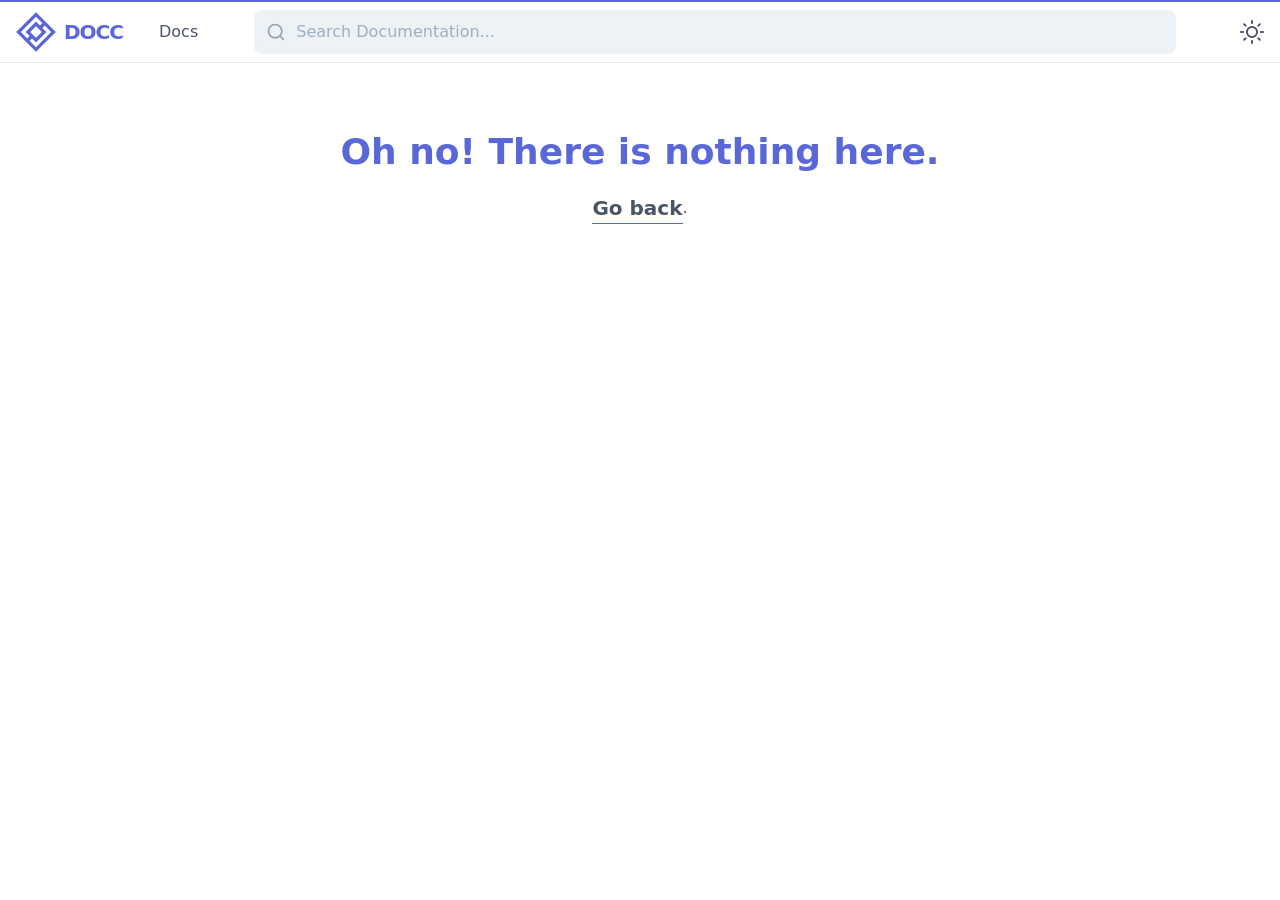
==== index.html @ 95917353 "deploy: a3d2f4b14dced08c15cf14ed94081cfc4bf91e81" ====
<!DOCTYPE html>
<html data-html-server-rendered="true" lang="en" data-vue-tag="%7B%22lang%22:%7B%22ssr%22:%22en%22%7D%7D">
  <head>
    <title>Great Documentation starts here - Docc</title><meta name="gridsome:hash" content="e704904516a120c97c077b7b5d976c03573ca894"><meta data-vue-tag="ssr" charset="utf-8"><meta data-vue-tag="ssr" name="generator" content="Gridsome v0.7.23"><meta data-vue-tag="ssr" data-key="viewport" name="viewport" content="width=device-width, initial-scale=1, viewport-fit=cover"><meta data-vue-tag="ssr" data-key="format-detection" name="format-detection" content="telephone=no"><meta data-vue-tag="ssr" data-key="og:url" name="og:url" content="undefined/docs/writing-content/"><meta data-vue-tag="ssr" name="description" content="DOCC is a starter theme with instant search and dark mode for writing great technical documentation. Based on Gridsome!"><meta data-vue-tag="ssr" data-key="og:title" name="og:title" content="Great Documentation starts here"><meta data-vue-tag="ssr" data-key="twitter:title" name="twitter:title" content="Great Documentation starts here"><meta data-vue-tag="ssr" data-key="og:description" name="og:description" content="DOCC is a starter theme with instant search and dark mode for writing great technical documentation. Based on Gridsome!"><meta data-vue-tag="ssr" data-key="twitter:description" name="twitter:description" content="DOCC is a starter theme with instant search and dark mode for writing great technical documentation. Based on Gridsome!"><meta data-vue-tag="ssr" data-key="og:type" name="og:type" content="website"><meta data-vue-tag="ssr" data-key="twitter:card" name="twitter:card" content="summary_large_image"><meta data-vue-tag="ssr" data-key="og:image" name="og:image" content="undefined/logo.jpg"><meta data-vue-tag="ssr" data-key="twitter:image" name="twitter:image" content="undefined/logo.jpg"><link data-vue-tag="ssr" rel="icon" href="data:,"><link data-vue-tag="ssr" rel="icon" type="image/png" sizes="16x16" href="/assets/static/favicon.ce0531f.f0886199c685a75a52fccefb5e72c094.png"><link data-vue-tag="ssr" rel="icon" type="image/png" sizes="32x32" href="/assets/static/favicon.ac8d93a.f0886199c685a75a52fccefb5e72c094.png"><link data-vue-tag="ssr" rel="icon" type="image/png" sizes="96x96" href="/assets/static/favicon.b9532cc.f0886199c685a75a52fccefb5e72c094.png"><link data-vue-tag="ssr" rel="apple-touch-icon" type="image/png" sizes="76x76" href="/assets/static/favicon.f22e9f3.f0886199c685a75a52fccefb5e72c094.png"><link data-vue-tag="ssr" rel="apple-touch-icon" type="image/png" sizes="152x152" href="/assets/static/favicon.62d22cb.f0886199c685a75a52fccefb5e72c094.png"><link data-vue-tag="ssr" rel="apple-touch-icon" type="image/png" sizes="120x120" href="/assets/static/favicon.1539b60.f0886199c685a75a52fccefb5e72c094.png"><link data-vue-tag="ssr" rel="apple-touch-icon" type="image/png" sizes="167x167" href="/assets/static/favicon.dc0cdc5.f0886199c685a75a52fccefb5e72c094.png"><link data-vue-tag="ssr" rel="apple-touch-icon" type="image/png" sizes="180x180" href="/assets/static/favicon.7b22250.f0886199c685a75a52fccefb5e72c094.png"><link rel="preload" href="/assets/css/0.styles.a50c434e.css" as="style"><link rel="preload" href="/assets/js/app.2b3113e0.js" as="script"><link rel="preload" href="/assets/js/page--src--pages--index-vue.9b01a1f0.js" as="script"><link rel="prefetch" href="/assets/js/page--src--pages--404-vue.3401a27e.js"><link rel="prefetch" href="/assets/js/page--src--templates--markdown-page-vue.b8659cc0.js"><link rel="prefetch" href="/assets/js/search.94bc1de8.js"><link rel="stylesheet" href="/assets/css/0.styles.a50c434e.css"><noscript data-vue-tag="ssr"><style>.g-image--loading{display:none;}</style></noscript>
  </head>
  <body >
    <div data-server-rendered="true" id="app" class="font-sans antialiased text-ui-typo bg-ui-background"><div class="flex flex-col justify-start min-h-screen"><header class="sticky top-0 z-10 w-full border-b bg-ui-background border-ui-border"><div class="py-2 border-t-2 border-ui-primary"><div class="container"><div class="flex items-center justify-between -mx-2 sm:-mx-4"><div class="flex flex-col items-center px-2 mr-auto sm:px-4 sm:flex-row"><a href="/" aria-current="page" title="Home" class="flex items-center text-ui-primary active--exact active"><svg width="40" height="40" x="0.0" y="0.0" viewBox="0 0 48 48" class="text-ui-primary"><path fill="currentColor" fill-rule="nonzero" d="M24 .21L.21 24 24 47.79 47.79 24 24 .21zM5.82 24L24 5.82l7.69 7.69-2.8 2.8L24 11.43 11.43 24l4.88 4.89-2.8 2.8L5.82 24zm25.15 0L24 30.97 17.03 24 24 17.03 30.97 24zM16.31 34.49l2.8-2.8L24 36.57 36.57 24l-4.89-4.89 2.8-2.8 7.7 7.69L24 42.18l-7.69-7.69z"></path></svg><span class="hidden ml-2 text-xl font-black tracking-tighter uppercase sm:block">
            Docc
          </span></a><div class="hidden ml-2 mr-5 sm:block sm:ml-8"><a href="/docs/" class="block p-1 font-medium nav-link text-ui-typo hover:text-ui-primary">
            Docs
          </a></div></div><div class="w-full px-2 sm:px-4 max-w-screen-xs"><!----></div><div class="flex items-center justify-end px-2 sm:px-4"><!----><!----><!----><button aria-label="Toggle Darkmode" title="Toggle Darkmode" class="ml-2 sm:ml-8"><svg xmlns="http://www.w3.org/2000/svg" width="1.5em" height="1.5em" viewBox="0 0 24 24" fill="none" stroke="currentColor" stroke-width="2" stroke-linecap="round" stroke-linejoin="round" class="feather feather-sun"><circle cx="12" cy="12" r="5"></circle><line x1="12" y1="1" x2="12" y2="3"></line><line x1="12" y1="21" x2="12" y2="23"></line><line x1="4.22" y1="4.22" x2="5.64" y2="5.64"></line><line x1="18.36" y1="18.36" x2="19.78" y2="19.78"></line><line x1="1" y1="12" x2="3" y2="12"></line><line x1="21" y1="12" x2="23" y2="12"></line><line x1="4.22" y1="19.78" x2="5.64" y2="18.36"></line><line x1="18.36" y1="5.64" x2="19.78" y2="4.22"></line></svg></button></div></div></div></div></header><main class="container relative flex flex-wrap justify-start flex-1 w-full bg-ui-background"><!----><div class="w-full pb-24"><div class="pt-8 md:pt-16"><div class="flex flex-col items-center"><div class="flex flex-col items-center mb-2 text-ui-primary"><svg width="80" height="80" x="0.0" y="0.0" viewBox="0 0 48 48"><path fill="currentColor" fill-rule="nonzero" d="M24 .21L.21 24 24 47.79 47.79 24 24 .21zM5.82 24L24 5.82l7.69 7.69-2.8 2.8L24 11.43 11.43 24l4.88 4.89-2.8 2.8L5.82 24zm25.15 0L24 30.97 17.03 24 24 17.03 30.97 24zM16.31 34.49l2.8-2.8L24 36.57 36.57 24l-4.89-4.89 2.8-2.8 7.7 7.69L24 42.18l-7.69-7.69z"></path></svg><h2 class="text-3xl text-6xl font-black tracking-tighter border-none">
        ABC Sales Korea 홈페이지 제작중 / Under a construction
        </h2></div><h1 class="text-4xl text-center lg:text-5xl">
        Find your best components with ABC-Taiwan Electronics.
      </h1><p class="text-xl font-medium text-center">
        Perfect Lighthouse score out of the box. Easy to set-up. Dark mode included.
        <br><strong class="text-ui-primary">Got a minute?</strong></p><div class="py-4"><code class="block px-4 py-1 select-all bg-ui-border text-ui-typo">gridsome create your-project https://github.com/mrcrmn/docc</code></div><div class="flex justify-center mt-8"><a href="/docs/" class="flex items-center px-6 py-4 ml-auto text-2xl font-bold leading-none text-white border rounded-lg shadow-lg bg-ui-primary border-ui-primary transition-all duration-200 ease-out transform hover:shadow-xl hover:-translate-y-1">
          Get started
          <svg xmlns="http://www.w3.org/2000/svg" width="1em" height="1em" viewBox="0 0 24 24" fill="none" stroke="currentColor" stroke-width="2" stroke-linecap="round" stroke-linejoin="round" class="ml-4 feather feather-arrow-right-circle"><circle cx="12" cy="12" r="10"></circle><polyline points="12 16 16 12 12 8"></polyline><line x1="8" y1="12" x2="16" y2="12"></line></svg></a></div><p class="mt-8 text-center">
        Open Source. MIT License. <span class="border-b border-dashed border-ui-primary text-ui-primary">Make it your own</span>.
      </p></div><div class="pt-8 mx-auto mt-8 border-t md:mt-16 md:pt-16 border-top border-ui-border max-w-screen-sm"></div><div class="flex flex-wrap justify-center -mx-4"><div class="flex flex-col items-center w-full px-4 mb-8 text-center md:w-1/3"><svg xmlns="http://www.w3.org/2000/svg" width="3em" height="3em" viewBox="0 0 24 24" fill="none" stroke="currentColor" stroke-width="2" stroke-linecap="round" stroke-linejoin="round" class="mb-6 text-ui-primary feather feather-zap"><polygon points="13 2 3 14 12 14 11 22 21 10 12 10 13 2"></polygon></svg><h3 class="font-bold tracking-wide uppercase text-ui-primary">
          Incredibly Fast
        </h3><p class="text-lg text-left">
          Powered by Gridsome. Built on Vue. Outputs static files. It wont't get any faster than this. <span class="border-b border-dashed border-ui-primary text-ui-primary">No seriously</span>.
        </p></div><div class="flex flex-col items-center w-full px-4 mb-8 text-center md:w-1/3"><svg xmlns="http://www.w3.org/2000/svg" width="3em" height="3em" viewBox="0 0 24 24" fill="none" stroke="currentColor" stroke-width="2" stroke-linecap="round" stroke-linejoin="round" class="mb-6 text-ui-primary feather feather-search"><circle cx="11" cy="11" r="8"></circle><line x1="21" y1="21" x2="16.65" y2="16.65"></line></svg><h3 class="font-bold tracking-wide uppercase text-ui-primary">
          Instant Search
        </h3><p class="text-lg text-left">
          All headlines are indexed. Instant search powered by Fuse.js. Find what you are looking for in the <span class="border-b border-dashed border-ui-primary text-ui-primary">blink of an eye</span>.
        </p></div><div class="flex flex-col items-center w-full px-4 mb-8 text-center md:w-1/3"><svg xmlns="http://www.w3.org/2000/svg" width="3em" height="3em" viewBox="0 0 24 24" fill="none" stroke="currentColor" stroke-width="2" stroke-linecap="round" stroke-linejoin="round" class="mb-6 text-ui-primary feather feather-moon"><path d="M21 12.79A9 9 0 1 1 11.21 3 7 7 0 0 0 21 12.79z"></path></svg><h3 class="font-bold tracking-wide uppercase text-ui-primary">
          Lights out
        </h3><p class="text-lg text-left">
          Working late at night again? Enable dark mode with the click of a button.
        </p></div></div></div></div></main></div><!----></div>
    <script>window.__INITIAL_STATE__={"data":null,"context":{}};(function(){var s;(s=document.currentScript||document.scripts[document.scripts.length-1]).parentNode.removeChild(s);}());</script><script src="/assets/js/app.2b3113e0.js" defer></script><script src="/assets/js/page--src--pages--index-vue.9b01a1f0.js" defer></script>
  </body>
</html>
---- assets/css/0.styles.a50c434e.css ----
/*! normalize.css v8.0.1 | MIT License | github.com/necolas/normalize.css */html{line-height:1.15;-webkit-text-size-adjust:100%}body{margin:0}main{display:block}h1{font-size:2em;margin:.67em 0}a{background-color:transparent}strong{font-weight:bolder}code{font-family:monospace,monospace;font-size:1em}img{border-style:none}button,input{font-family:inherit;font-size:100%;line-height:1.15;margin:0;overflow:visible}button{text-transform:none}[type=button],[type=reset],button{-webkit-appearance:button}[type=button]::-moz-focus-inner,[type=reset]::-moz-focus-inner,button::-moz-focus-inner{border-style:none;padding:0}[type=button]:-moz-focusring,[type=reset]:-moz-focusring,button:-moz-focusring{outline:1px dotted ButtonText}[type=search]{-webkit-appearance:textfield;outline-offset:-2px}[type=search]::-webkit-search-decoration{-webkit-appearance:none}[hidden],template{display:none}blockquote,h1,h2,h3,h4,h6,p{margin:0}button{background-color:transparent;background-image:none}button:focus{outline:1px dotted;outline:5px auto -webkit-focus-ring-color}ol,ul{list-style:none;margin:0;padding:0}html{font-family:system-ui,-apple-system,Segoe UI,Roboto,Ubuntu,Cantarell,Noto Sans,sans-serif,BlinkMacSystemFont,Helvetica Neue,Arial,Apple Color Emoji,Segoe UI Emoji,Segoe UI Symbol,Noto Color Emoji;line-height:1.5}*,:after,:before{box-sizing:border-box;border:0 solid #e2e8f0}img{border-style:solid}input::placeholder{color:#a0aec0}button{cursor:pointer}table{border-collapse:collapse}h1,h2,h3,h4,h6{font-size:inherit;font-weight:inherit}a{color:inherit;text-decoration:inherit}button,input{padding:0;line-height:inherit;color:inherit}img,svg{display:block;vertical-align:middle}img{max-width:100%;height:auto}.container{width:100%;margin-right:auto;margin-left:auto;padding-right:1rem;padding-left:1rem}@media (min-width:640px){.container{max-width:640px}}@media (min-width:768px){.container{max-width:768px}}@media (min-width:1024px){.container{max-width:1024px}}@media (min-width:1280px){.container{max-width:1280px}}@media (min-width:1400px){.container{max-width:1400px}}.sr-only{position:absolute;width:1px;height:1px;padding:0;margin:-1px;overflow:hidden;clip:rect(0,0,0,0);white-space:nowrap;border-width:0}.bg-transparent{background-color:transparent}.bg-ui-background{background-color:var(--color-ui-background)}.bg-ui-sidebar{background-color:var(--color-ui-sidebar)}.bg-ui-primary{background-color:var(--color-ui-primary)}.bg-ui-border{background-color:var(--color-ui-border)}.hover\:bg-ui-primary:hover{background-color:var(--color-ui-primary)}.focus\:bg-ui-background:focus{background-color:var(--color-ui-background)}.border-ui-sidebar{border-color:var(--color-ui-sidebar)}.border-ui-primary{border-color:var(--color-ui-primary)}.border-ui-border{border-color:var(--color-ui-border)}.rounded-lg{border-radius:.5rem}.rounded-full{border-radius:9999px}.rounded-t-none{border-top-left-radius:0;border-top-right-radius:0}.rounded-b-none{border-bottom-right-radius:0;border-bottom-left-radius:0}.border-dashed{border-style:dashed}.border-none{border-style:none}.border-2{border-width:2px}.border{border-width:1px}.border-t-0{border-top-width:0}.border-t-2{border-top-width:2px}.border-l-4{border-left-width:4px}.border-t{border-top-width:1px}.border-r{border-right-width:1px}.border-b{border-bottom-width:1px}.block{display:block}.flex{display:flex}.table{display:table}.hidden{display:none}.flex-col{flex-direction:column}.flex-wrap{flex-wrap:wrap}.items-start{align-items:flex-start}.items-center{align-items:center}.justify-start{justify-content:flex-start}.justify-end{justify-content:flex-end}.justify-center{justify-content:center}.justify-between{justify-content:space-between}.flex-1{flex:1 1 0%}.order-1{order:1}.order-2{order:2}.font-sans{font-family:system-ui,-apple-system,Segoe UI,Roboto,Ubuntu,Cantarell,Noto Sans,sans-serif,BlinkMacSystemFont,Helvetica Neue,Arial,Apple Color Emoji,Segoe UI Emoji,Segoe UI Symbol,Noto Color Emoji}.font-mono{font-family:Menlo,Monaco,Consolas,Liberation Mono,Courier New,monospace}.font-normal{font-weight:400}.font-medium{font-weight:500}.font-semibold{font-weight:600}.font-bold{font-weight:700}.font-black{font-weight:900}.h-2{height:.5rem}.text-sm{font-size:.875rem}.text-base{font-size:1rem}.text-lg{font-size:1.125rem}.text-xl{font-size:1.25rem}.text-2xl{font-size:1.5rem}.text-3xl{font-size:1.875rem}.text-4xl{font-size:2.25rem}.text-6xl{font-size:4rem}.leading-none{line-height:1}.leading-snug{line-height:1.375}.m-0{margin:0}.mx-1{margin-left:.25rem;margin-right:.25rem}.mx-auto{margin-left:auto;margin-right:auto}.-mx-2{margin-left:-.5rem;margin-right:-.5rem}.-mx-4{margin-left:-1rem;margin-right:-1rem}.mt-0{margin-top:0}.mb-0{margin-bottom:0}.mb-1{margin-bottom:.25rem}.mt-2{margin-top:.5rem}.mr-2{margin-right:.5rem}.mb-2{margin-bottom:.5rem}.ml-2{margin-left:.5rem}.ml-3{margin-left:.75rem}.mb-4{margin-bottom:1rem}.ml-4{margin-left:1rem}.mr-5{margin-right:1.25rem}.mb-6{margin-bottom:1.5rem}.mt-8{margin-top:2rem}.mb-8{margin-bottom:2rem}.mb-10{margin-bottom:2.5rem}.mr-auto{margin-right:auto}.ml-auto{margin-left:auto}.-ml-3{margin-left:-.75rem}.-mt-12{margin-top:-3rem}.max-w-full{max-width:100%}.max-w-screen-sm{max-width:640px}.min-h-screen{min-height:100vh}.opacity-0{opacity:0}.opacity-50{opacity:.5}.opacity-75{opacity:.75}.opacity-100{opacity:1}.overflow-hidden{overflow:hidden}.overflow-x-auto{overflow-x:auto}.overflow-y-auto{overflow-y:auto}.p-1{padding:.25rem}.p-2{padding:.5rem}.p-3{padding:.75rem}.p-8{padding:2rem}.px-0{padding-left:0;padding-right:0}.py-1{padding-top:.25rem;padding-bottom:.25rem}.px-1{padding-left:.25rem;padding-right:.25rem}.py-2{padding-top:.5rem;padding-bottom:.5rem}.px-2{padding-left:.5rem;padding-right:.5rem}.py-3{padding-top:.75rem;padding-bottom:.75rem}.px-3{padding-left:.75rem;padding-right:.75rem}.py-4{padding-top:1rem;padding-bottom:1rem}.px-4{padding-left:1rem;padding-right:1rem}.px-6{padding-left:1.5rem;padding-right:1.5rem}.pt-0{padding-top:0}.pl-0{padding-left:0}.pb-1{padding-bottom:.25rem}.pt-2{padding-top:.5rem}.pl-2{padding-left:.5rem}.pl-3{padding-left:.75rem}.pr-4{padding-right:1rem}.pb-4{padding-bottom:1rem}.pl-4{padding-left:1rem}.pl-5{padding-left:1.25rem}.pt-8{padding-top:2rem}.pl-10{padding-left:2.5rem}.pb-16{padding-bottom:4rem}.pb-24{padding-bottom:6rem}.static{position:static}.fixed{position:fixed}.absolute{position:absolute}.relative{position:relative}.sticky{position:sticky}.inset-y-0{top:0;bottom:0}.inset-x-0{right:0;left:0}.inset-x-auto{right:auto;left:auto}.top-0{top:0}.right-0{right:0}.bottom-0{bottom:0}.left-0{left:0}.bottom-auto{bottom:auto}.shadow-lg{box-shadow:0 10px 15px -3px rgba(0,0,0,.1),0 4px 6px -2px rgba(0,0,0,.05)}.hover\:shadow-xl:hover{box-shadow:0 20px 25px -5px rgba(0,0,0,.1),0 10px 10px -5px rgba(0,0,0,.04)}.text-left{text-align:left}.text-center{text-align:center}.text-white{--text-opacity:1;color:#fff;color:rgba(255,255,255,var(--text-opacity))}.text-ui-typo{color:var(--color-ui-typo)}.text-ui-primary{color:var(--color-ui-primary)}.hover\:text-white:hover{--text-opacity:1;color:#fff;color:rgba(255,255,255,var(--text-opacity))}.hover\:text-ui-primary:hover{color:var(--color-ui-primary)}.uppercase{text-transform:uppercase}.antialiased{-webkit-font-smoothing:antialiased;-moz-osx-font-smoothing:grayscale}.tracking-tighter{letter-spacing:-.05em}.tracking-tight{letter-spacing:-.025em}.tracking-wide{letter-spacing:.025em}.select-all{-webkit-user-select:all;user-select:all}.w-2{width:.5rem}.w-1\/4{width:25%}.w-full{width:100%}.z-10{z-index:10}.z-50{z-index:50}.transform{--transform-translate-x:0;--transform-translate-y:0;--transform-rotate:0;--transform-skew-x:0;--transform-skew-y:0;--transform-scale-x:1;--transform-scale-y:1;transform:translateX(var(--transform-translate-x)) translateY(var(--transform-translate-y)) rotate(var(--transform-rotate)) skewX(var(--transform-skew-x)) skewY(var(--transform-skew-y)) scaleX(var(--transform-scale-x)) scaleY(var(--transform-scale-y))}.origin-center{transform-origin:center}.scale-0{--transform-scale-x:0;--transform-scale-y:0}.scale-100{--transform-scale-x:1;--transform-scale-y:1}.hover\:translate-x-1:hover{--transform-translate-x:0.25rem}.hover\:-translate-y-1:hover{--transform-translate-y:-0.25rem}.transition-all{transition-property:all}.transition{transition-property:background-color,border-color,color,fill,stroke,opacity,box-shadow,transform}.transition-colors{transition-property:background-color,border-color,color,fill,stroke}.ease-out{transition-timing-function:cubic-bezier(0,0,.2,1)}.duration-200{transition-duration:.2s}@media (min-width:640px){.sm\:border-l{border-left-width:1px}.sm\:block{display:block}.sm\:flex-row{flex-direction:row}.sm\:-mx-4{margin-left:-1rem;margin-right:-1rem}.sm\:mb-0{margin-bottom:0}.sm\:ml-3{margin-left:.75rem}.sm\:ml-8{margin-left:2rem}.sm\:px-4{padding-right:1rem}.sm\:pl-4,.sm\:px-4{padding-left:1rem}.sm\:pb-16{padding-bottom:4rem}.sm\:absolute{position:absolute}.sm\:bottom-auto{bottom:auto}}@media (min-width:768px){.md\:mt-0{margin-top:0}.md\:mt-16{margin-top:4rem}.md\:pl-6{padding-left:1.5rem}.md\:pt-12{padding-top:3rem}.md\:pt-16{padding-top:4rem}.md\:w-1\/3{width:33.333333%}.md\:w-2\/3{width:66.666667%}}@media (min-width:1024px){.lg\:hidden{display:none}.lg\:text-5xl{font-size:3rem}.lg\:mt-12{margin-top:3rem}.lg\:pl-8{padding-left:2rem}.lg\:pt-12{padding-top:3rem}.lg\:pl-12{padding-left:3rem}.lg\:w-3\/4{width:75%}}.nav-link.active,header svg:not(.feather-search):hover{color:var(--color-ui-primary)}.nav-link.active{font-weight:700;border-color:var(--color-ui-primary)}:root{--color-ui-background:#fff;--color-ui-typo:#4a5568;--color-ui-sidebar:#edf2f7;--color-ui-border:#e2e8f0;--color-ui-primary:#5a67d8}html[lights-out]{--color-ui-background:#1a202c;--color-ui-typo:#f7fafc;--color-ui-sidebar:#2d3748;--color-ui-border:#2d3748;--color-ui-primary:#667eea}*{transition-property:color,background-color,border-color;transition-duration:.2s;transition-timing-function:ease-in-out}h1,h2,h3,h4{line-height:1.375;font-weight:900;margin-bottom:1rem;color:#4a5568;color:var(--color-ui-typo)}h1:hover a:before,h2:hover a:before,h3:hover a:before,h4:hover a:before{opacity:1}h1 a:before,h2 a:before,h3 a:before,h4 a:before{content:"#";margin-left:-1em;padding-right:1em;color:#5a67d8;color:var(--color-ui-primary);position:absolute;opacity:0;float:left}h1{font-size:2.25rem}h2{font-size:1.5rem}h3{font-size:1.25rem}h4{font-size:1.125rem}a:not(.active):not(.text-ui-primary):not(.text-white),blockquote,ol,p,strong,ul{color:#4a5568;color:var(--color-ui-typo)}blockquote,ol,p,strong,ul{margin-bottom:1rem;font-size:1rem}.content a{color:#5a67d8;color:var(--color-ui-primary);text-decoration:underline}.content h1,.content h2,.content h3,.content h4,.content h6{margin-top:-3rem;padding-top:5rem}.content h2+h2,.content h2+h3,.content h3+h3{border-style:none;margin-top:-5rem}.content h2,.content h3{border-bottom-width:1px;border-color:#e2e8f0;border-color:var(--color-ui-border);padding-bottom:.25rem;margin-bottom:.75rem}.content ul{list-style-type:disc}.content ul ul{list-style:circle}.content ol{list-style-type:decimal}.content ol,.content ul{padding-left:1.25rem;padding-top:.25rem;padding-bottom:.25rem}.content ol li,.content ul li{margin-bottom:.5rem}.content ol li:last-child,.content ol li p,.content ul li:last-child,.content ul li p{margin-bottom:0}blockquote{border-left-width:4px;border-color:#e2e8f0;border-color:var(--color-ui-border);padding-top:.5rem;padding-bottom:.5rem;padding-left:1rem}blockquote p:last-child{margin-bottom:0}code{padding:.25rem;color:#4a5568;color:var(--color-ui-typo);background-color:#edf2f7;background-color:var(--color-ui-sidebar);font-family:Menlo,Monaco,Consolas,Liberation Mono,Courier New,monospace;border-bottom-width:1px;border-right-width:1px;border-color:#e2e8f0;border-color:var(--color-ui-border);font-size:.875rem;border-radius:.25rem}header{background-color:hsla(0,0%,100%,.9);-webkit-backdrop-filter:blur(4px);backdrop-filter:blur(4px)}table{text-align:left;margin-bottom:1.5rem}table th{padding:.75rem 1rem}table th:first-child{padding-left:0}table th:last-child{padding-right:0}table tr{border-bottom-width:1px;border-color:#e2e8f0;border-color:var(--color-ui-border)}table tr:last-child{border-bottom-width:0}.sidebar{position:fixed;background-color:#fff;background-color:var(--color-ui-background);padding-left:1rem;padding-right:1rem;right:0;left:0;bottom:0;width:100%;border-right-width:1px;border-color:#e2e8f0;border-color:var(--color-ui-border);overflow-y:auto;transition-property:all;z-index:40;transform:translateX(-100%)}.sidebar.open{transform:translateX(0)}@media (min-width:1024px){.sidebar{width:25%;padding-left:0;padding-right:0;background-color:transparent;top:0;bottom:auto;right:auto;left:auto;position:sticky;z-index:0;transform:translateX(0)}}.token.atrule{color:#c792ea}.token.attr-name{color:#ffcb6b}.token.attr-value,.token.attribute{color:#c3e88d}.token.boolean{color:#c792ea}.token.builtin{color:#ffcb6b}.token.cdata,.token.char{color:#80cbc4}.token.class{color:#ffcb6b}.token.class-name,.token.color{color:#f2ff00}.token.comment{color:#546e7a}.token.constant{color:#c792ea}.token.deleted{color:#f07178}.token.doctype{color:#546e7a}.token.entity{color:#f07178}.token.function{color:#c792ea}.token.hexcode{color:#f2ff00}.token.id,.token.important{color:#c792ea;font-weight:700}.token.inserted{color:#80cbc4}.token.keyword{color:#c792ea;font-style:italic}.token.number{color:#fd9170}.token.operator{color:#89ddff}.token.prolog{color:#546e7a}.token.property{color:#80cbc4}.token.pseudo-class,.token.pseudo-element{color:#c3e88d}.token.punctuation{color:#89ddff}.token.regex{color:#f2ff00}.token.selector{color:#f07178}.token.string{color:#c3e88d}.token.symbol{color:#c792ea}.token.tag,.token.unit{color:#f07178}.token.url{color:#fd9170}.token.variable{color:#f07178}.home-links a{margin-right:1rem}
---- assets/css/0.styles.a50c434e.css ----
/*! normalize.css v8.0.1 | MIT License | github.com/necolas/normalize.css */html{line-height:1.15;-webkit-text-size-adjust:100%}body{margin:0}main{display:block}h1{font-size:2em;margin:.67em 0}a{background-color:transparent}strong{font-weight:bolder}code{font-family:monospace,monospace;font-size:1em}img{border-style:none}button,input{font-family:inherit;font-size:100%;line-height:1.15;margin:0;overflow:visible}button{text-transform:none}[type=button],[type=reset],button{-webkit-appearance:button}[type=button]::-moz-focus-inner,[type=reset]::-moz-focus-inner,button::-moz-focus-inner{border-style:none;padding:0}[type=button]:-moz-focusring,[type=reset]:-moz-focusring,button:-moz-focusring{outline:1px dotted ButtonText}[type=search]{-webkit-appearance:textfield;outline-offset:-2px}[type=search]::-webkit-search-decoration{-webkit-appearance:none}[hidden],template{display:none}blockquote,h1,h2,h3,h4,h6,p{margin:0}button{background-color:transparent;background-image:none}button:focus{outline:1px dotted;outline:5px auto -webkit-focus-ring-color}ol,ul{list-style:none;margin:0;padding:0}html{font-family:system-ui,-apple-system,Segoe UI,Roboto,Ubuntu,Cantarell,Noto Sans,sans-serif,BlinkMacSystemFont,Helvetica Neue,Arial,Apple Color Emoji,Segoe UI Emoji,Segoe UI Symbol,Noto Color Emoji;line-height:1.5}*,:after,:before{box-sizing:border-box;border:0 solid #e2e8f0}img{border-style:solid}input::placeholder{color:#a0aec0}button{cursor:pointer}table{border-collapse:collapse}h1,h2,h3,h4,h6{font-size:inherit;font-weight:inherit}a{color:inherit;text-decoration:inherit}button,input{padding:0;line-height:inherit;color:inherit}img,svg{display:block;vertical-align:middle}img{max-width:100%;height:auto}.container{width:100%;margin-right:auto;margin-left:auto;padding-right:1rem;padding-left:1rem}@media (min-width:640px){.container{max-width:640px}}@media (min-width:768px){.container{max-width:768px}}@media (min-width:1024px){.container{max-width:1024px}}@media (min-width:1280px){.container{max-width:1280px}}@media (min-width:1400px){.container{max-width:1400px}}.sr-only{position:absolute;width:1px;height:1px;padding:0;margin:-1px;overflow:hidden;clip:rect(0,0,0,0);white-space:nowrap;border-width:0}.bg-transparent{background-color:transparent}.bg-ui-background{background-color:var(--color-ui-background)}.bg-ui-sidebar{background-color:var(--color-ui-sidebar)}.bg-ui-primary{background-color:var(--color-ui-primary)}.bg-ui-border{background-color:var(--color-ui-border)}.hover\:bg-ui-primary:hover{background-color:var(--color-ui-primary)}.focus\:bg-ui-background:focus{background-color:var(--color-ui-background)}.border-ui-sidebar{border-color:var(--color-ui-sidebar)}.border-ui-primary{border-color:var(--color-ui-primary)}.border-ui-border{border-color:var(--color-ui-border)}.rounded-lg{border-radius:.5rem}.rounded-full{border-radius:9999px}.rounded-t-none{border-top-left-radius:0;border-top-right-radius:0}.rounded-b-none{border-bottom-right-radius:0;border-bottom-left-radius:0}.border-dashed{border-style:dashed}.border-none{border-style:none}.border-2{border-width:2px}.border{border-width:1px}.border-t-0{border-top-width:0}.border-t-2{border-top-width:2px}.border-l-4{border-left-width:4px}.border-t{border-top-width:1px}.border-r{border-right-width:1px}.border-b{border-bottom-width:1px}.block{display:block}.flex{display:flex}.table{display:table}.hidden{display:none}.flex-col{flex-direction:column}.flex-wrap{flex-wrap:wrap}.items-start{align-items:flex-start}.items-center{align-items:center}.justify-start{justify-content:flex-start}.justify-end{justify-content:flex-end}.justify-center{justify-content:center}.justify-between{justify-content:space-between}.flex-1{flex:1 1 0%}.order-1{order:1}.order-2{order:2}.font-sans{font-family:system-ui,-apple-system,Segoe UI,Roboto,Ubuntu,Cantarell,Noto Sans,sans-serif,BlinkMacSystemFont,Helvetica Neue,Arial,Apple Color Emoji,Segoe UI Emoji,Segoe UI Symbol,Noto Color Emoji}.font-mono{font-family:Menlo,Monaco,Consolas,Liberation Mono,Courier New,monospace}.font-normal{font-weight:400}.font-medium{font-weight:500}.font-semibold{font-weight:600}.font-bold{font-weight:700}.font-black{font-weight:900}.h-2{height:.5rem}.text-sm{font-size:.875rem}.text-base{font-size:1rem}.text-lg{font-size:1.125rem}.text-xl{font-size:1.25rem}.text-2xl{font-size:1.5rem}.text-3xl{font-size:1.875rem}.text-4xl{font-size:2.25rem}.text-6xl{font-size:4rem}.leading-none{line-height:1}.leading-snug{line-height:1.375}.m-0{margin:0}.mx-1{margin-left:.25rem;margin-right:.25rem}.mx-auto{margin-left:auto;margin-right:auto}.-mx-2{margin-left:-.5rem;margin-right:-.5rem}.-mx-4{margin-left:-1rem;margin-right:-1rem}.mt-0{margin-top:0}.mb-0{margin-bottom:0}.mb-1{margin-bottom:.25rem}.mt-2{margin-top:.5rem}.mr-2{margin-right:.5rem}.mb-2{margin-bottom:.5rem}.ml-2{margin-left:.5rem}.ml-3{margin-left:.75rem}.mb-4{margin-bottom:1rem}.ml-4{margin-left:1rem}.mr-5{margin-right:1.25rem}.mb-6{margin-bottom:1.5rem}.mt-8{margin-top:2rem}.mb-8{margin-bottom:2rem}.mb-10{margin-bottom:2.5rem}.mr-auto{margin-right:auto}.ml-auto{margin-left:auto}.-ml-3{margin-left:-.75rem}.-mt-12{margin-top:-3rem}.max-w-full{max-width:100%}.max-w-screen-sm{max-width:640px}.min-h-screen{min-height:100vh}.opacity-0{opacity:0}.opacity-50{opacity:.5}.opacity-75{opacity:.75}.opacity-100{opacity:1}.overflow-hidden{overflow:hidden}.overflow-x-auto{overflow-x:auto}.overflow-y-auto{overflow-y:auto}.p-1{padding:.25rem}.p-2{padding:.5rem}.p-3{padding:.75rem}.p-8{padding:2rem}.px-0{padding-left:0;padding-right:0}.py-1{padding-top:.25rem;padding-bottom:.25rem}.px-1{padding-left:.25rem;padding-right:.25rem}.py-2{padding-top:.5rem;padding-bottom:.5rem}.px-2{padding-left:.5rem;padding-right:.5rem}.py-3{padding-top:.75rem;padding-bottom:.75rem}.px-3{padding-left:.75rem;padding-right:.75rem}.py-4{padding-top:1rem;padding-bottom:1rem}.px-4{padding-left:1rem;padding-right:1rem}.px-6{padding-left:1.5rem;padding-right:1.5rem}.pt-0{padding-top:0}.pl-0{padding-left:0}.pb-1{padding-bottom:.25rem}.pt-2{padding-top:.5rem}.pl-2{padding-left:.5rem}.pl-3{padding-left:.75rem}.pr-4{padding-right:1rem}.pb-4{padding-bottom:1rem}.pl-4{padding-left:1rem}.pl-5{padding-left:1.25rem}.pt-8{padding-top:2rem}.pl-10{padding-left:2.5rem}.pb-16{padding-bottom:4rem}.pb-24{padding-bottom:6rem}.static{position:static}.fixed{position:fixed}.absolute{position:absolute}.relative{position:relative}.sticky{position:sticky}.inset-y-0{top:0;bottom:0}.inset-x-0{right:0;left:0}.inset-x-auto{right:auto;left:auto}.top-0{top:0}.right-0{right:0}.bottom-0{bottom:0}.left-0{left:0}.bottom-auto{bottom:auto}.shadow-lg{box-shadow:0 10px 15px -3px rgba(0,0,0,.1),0 4px 6px -2px rgba(0,0,0,.05)}.hover\:shadow-xl:hover{box-shadow:0 20px 25px -5px rgba(0,0,0,.1),0 10px 10px -5px rgba(0,0,0,.04)}.text-left{text-align:left}.text-center{text-align:center}.text-white{--text-opacity:1;color:#fff;color:rgba(255,255,255,var(--text-opacity))}.text-ui-typo{color:var(--color-ui-typo)}.text-ui-primary{color:var(--color-ui-primary)}.hover\:text-white:hover{--text-opacity:1;color:#fff;color:rgba(255,255,255,var(--text-opacity))}.hover\:text-ui-primary:hover{color:var(--color-ui-primary)}.uppercase{text-transform:uppercase}.antialiased{-webkit-font-smoothing:antialiased;-moz-osx-font-smoothing:grayscale}.tracking-tighter{letter-spacing:-.05em}.tracking-tight{letter-spacing:-.025em}.tracking-wide{letter-spacing:.025em}.select-all{-webkit-user-select:all;user-select:all}.w-2{width:.5rem}.w-1\/4{width:25%}.w-full{width:100%}.z-10{z-index:10}.z-50{z-index:50}.transform{--transform-translate-x:0;--transform-translate-y:0;--transform-rotate:0;--transform-skew-x:0;--transform-skew-y:0;--transform-scale-x:1;--transform-scale-y:1;transform:translateX(var(--transform-translate-x)) translateY(var(--transform-translate-y)) rotate(var(--transform-rotate)) skewX(var(--transform-skew-x)) skewY(var(--transform-skew-y)) scaleX(var(--transform-scale-x)) scaleY(var(--transform-scale-y))}.origin-center{transform-origin:center}.scale-0{--transform-scale-x:0;--transform-scale-y:0}.scale-100{--transform-scale-x:1;--transform-scale-y:1}.hover\:translate-x-1:hover{--transform-translate-x:0.25rem}.hover\:-translate-y-1:hover{--transform-translate-y:-0.25rem}.transition-all{transition-property:all}.transition{transition-property:background-color,border-color,color,fill,stroke,opacity,box-shadow,transform}.transition-colors{transition-property:background-color,border-color,color,fill,stroke}.ease-out{transition-timing-function:cubic-bezier(0,0,.2,1)}.duration-200{transition-duration:.2s}@media (min-width:640px){.sm\:border-l{border-left-width:1px}.sm\:block{display:block}.sm\:flex-row{flex-direction:row}.sm\:-mx-4{margin-left:-1rem;margin-right:-1rem}.sm\:mb-0{margin-bottom:0}.sm\:ml-3{margin-left:.75rem}.sm\:ml-8{margin-left:2rem}.sm\:px-4{padding-right:1rem}.sm\:pl-4,.sm\:px-4{padding-left:1rem}.sm\:pb-16{padding-bottom:4rem}.sm\:absolute{position:absolute}.sm\:bottom-auto{bottom:auto}}@media (min-width:768px){.md\:mt-0{margin-top:0}.md\:mt-16{margin-top:4rem}.md\:pl-6{padding-left:1.5rem}.md\:pt-12{padding-top:3rem}.md\:pt-16{padding-top:4rem}.md\:w-1\/3{width:33.333333%}.md\:w-2\/3{width:66.666667%}}@media (min-width:1024px){.lg\:hidden{display:none}.lg\:text-5xl{font-size:3rem}.lg\:mt-12{margin-top:3rem}.lg\:pl-8{padding-left:2rem}.lg\:pt-12{padding-top:3rem}.lg\:pl-12{padding-left:3rem}.lg\:w-3\/4{width:75%}}.nav-link.active,header svg:not(.feather-search):hover{color:var(--color-ui-primary)}.nav-link.active{font-weight:700;border-color:var(--color-ui-primary)}:root{--color-ui-background:#fff;--color-ui-typo:#4a5568;--color-ui-sidebar:#edf2f7;--color-ui-border:#e2e8f0;--color-ui-primary:#5a67d8}html[lights-out]{--color-ui-background:#1a202c;--color-ui-typo:#f7fafc;--color-ui-sidebar:#2d3748;--color-ui-border:#2d3748;--color-ui-primary:#667eea}*{transition-property:color,background-color,border-color;transition-duration:.2s;transition-timing-function:ease-in-out}h1,h2,h3,h4{line-height:1.375;font-weight:900;margin-bottom:1rem;color:#4a5568;color:var(--color-ui-typo)}h1:hover a:before,h2:hover a:before,h3:hover a:before,h4:hover a:before{opacity:1}h1 a:before,h2 a:before,h3 a:before,h4 a:before{content:"#";margin-left:-1em;padding-right:1em;color:#5a67d8;color:var(--color-ui-primary);position:absolute;opacity:0;float:left}h1{font-size:2.25rem}h2{font-size:1.5rem}h3{font-size:1.25rem}h4{font-size:1.125rem}a:not(.active):not(.text-ui-primary):not(.text-white),blockquote,ol,p,strong,ul{color:#4a5568;color:var(--color-ui-typo)}blockquote,ol,p,strong,ul{margin-bottom:1rem;font-size:1rem}.content a{color:#5a67d8;color:var(--color-ui-primary);text-decoration:underline}.content h1,.content h2,.content h3,.content h4,.content h6{margin-top:-3rem;padding-top:5rem}.content h2+h2,.content h2+h3,.content h3+h3{border-style:none;margin-top:-5rem}.content h2,.content h3{border-bottom-width:1px;border-color:#e2e8f0;border-color:var(--color-ui-border);padding-bottom:.25rem;margin-bottom:.75rem}.content ul{list-style-type:disc}.content ul ul{list-style:circle}.content ol{list-style-type:decimal}.content ol,.content ul{padding-left:1.25rem;padding-top:.25rem;padding-bottom:.25rem}.content ol li,.content ul li{margin-bottom:.5rem}.content ol li:last-child,.content ol li p,.content ul li:last-child,.content ul li p{margin-bottom:0}blockquote{border-left-width:4px;border-color:#e2e8f0;border-color:var(--color-ui-border);padding-top:.5rem;padding-bottom:.5rem;padding-left:1rem}blockquote p:last-child{margin-bottom:0}code{padding:.25rem;color:#4a5568;color:var(--color-ui-typo);background-color:#edf2f7;background-color:var(--color-ui-sidebar);font-family:Menlo,Monaco,Consolas,Liberation Mono,Courier New,monospace;border-bottom-width:1px;border-right-width:1px;border-color:#e2e8f0;border-color:var(--color-ui-border);font-size:.875rem;border-radius:.25rem}header{background-color:hsla(0,0%,100%,.9);-webkit-backdrop-filter:blur(4px);backdrop-filter:blur(4px)}table{text-align:left;margin-bottom:1.5rem}table th{padding:.75rem 1rem}table th:first-child{padding-left:0}table th:last-child{padding-right:0}table tr{border-bottom-width:1px;border-color:#e2e8f0;border-color:var(--color-ui-border)}table tr:last-child{border-bottom-width:0}.sidebar{position:fixed;background-color:#fff;background-color:var(--color-ui-background);padding-left:1rem;padding-right:1rem;right:0;left:0;bottom:0;width:100%;border-right-width:1px;border-color:#e2e8f0;border-color:var(--color-ui-border);overflow-y:auto;transition-property:all;z-index:40;transform:translateX(-100%)}.sidebar.open{transform:translateX(0)}@media (min-width:1024px){.sidebar{width:25%;padding-left:0;padding-right:0;background-color:transparent;top:0;bottom:auto;right:auto;left:auto;position:sticky;z-index:0;transform:translateX(0)}}.token.atrule{color:#c792ea}.token.attr-name{color:#ffcb6b}.token.attr-value,.token.attribute{color:#c3e88d}.token.boolean{color:#c792ea}.token.builtin{color:#ffcb6b}.token.cdata,.token.char{color:#80cbc4}.token.class{color:#ffcb6b}.token.class-name,.token.color{color:#f2ff00}.token.comment{color:#546e7a}.token.constant{color:#c792ea}.token.deleted{color:#f07178}.token.doctype{color:#546e7a}.token.entity{color:#f07178}.token.function{color:#c792ea}.token.hexcode{color:#f2ff00}.token.id,.token.important{color:#c792ea;font-weight:700}.token.inserted{color:#80cbc4}.token.keyword{color:#c792ea;font-style:italic}.token.number{color:#fd9170}.token.operator{color:#89ddff}.token.prolog{color:#546e7a}.token.property{color:#80cbc4}.token.pseudo-class,.token.pseudo-element{color:#c3e88d}.token.punctuation{color:#89ddff}.token.regex{color:#f2ff00}.token.selector{color:#f07178}.token.string{color:#c3e88d}.token.symbol{color:#c792ea}.token.tag,.token.unit{color:#f07178}.token.url{color:#fd9170}.token.variable{color:#f07178}.home-links a{margin-right:1rem}
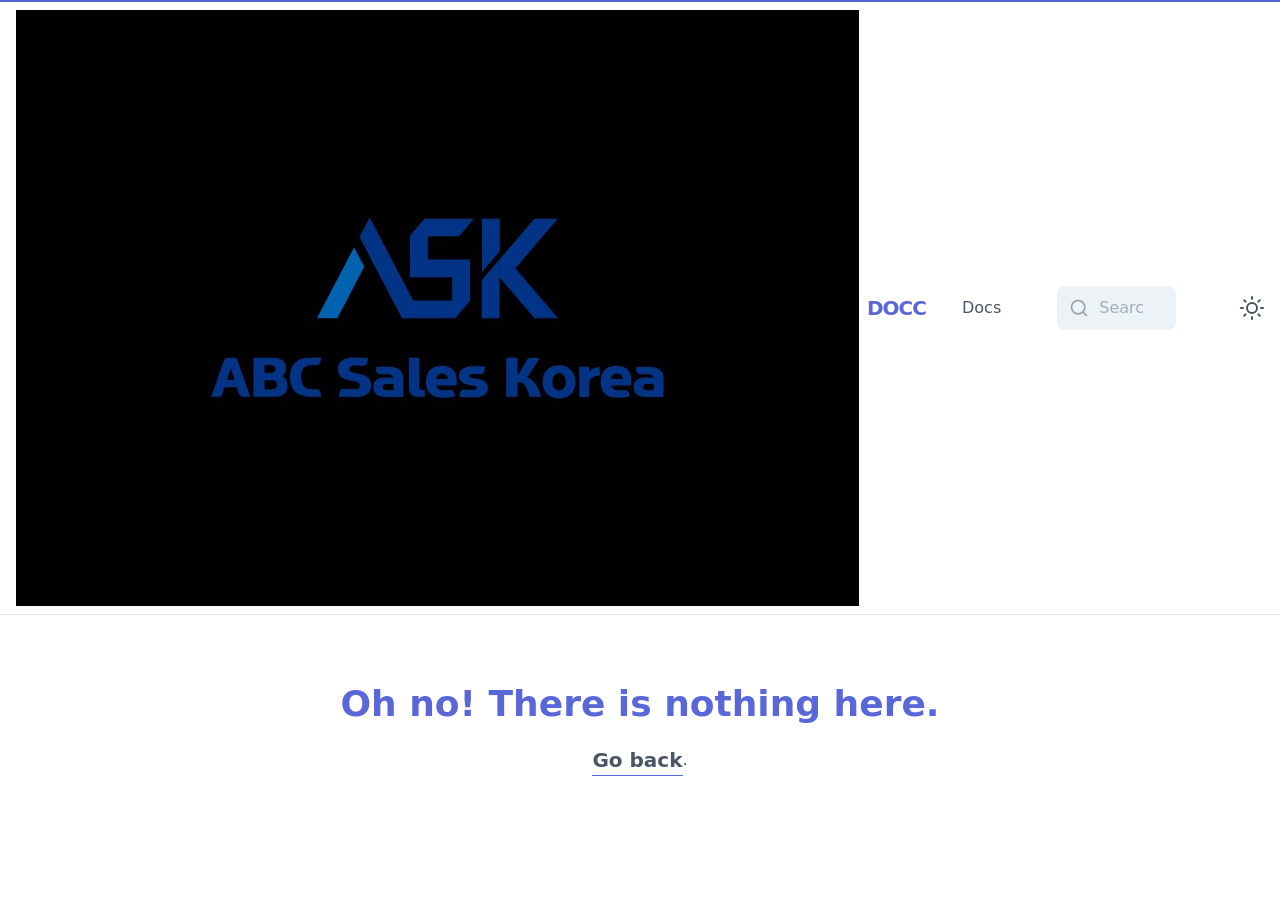
==== commit 861c5d76: "deploy: d5764fdd76509bf8e6c50aef3e9159dbeb39fe8a" ====
--- a/index.html
+++ b/index.html
@@ -1,14 +1,14 @@
 <!DOCTYPE html>
 <html data-html-server-rendered="true" lang="en" data-vue-tag="%7B%22lang%22:%7B%22ssr%22:%22en%22%7D%7D">
   <head>
-    <title>Great Documentation starts here - Docc</title><meta name="gridsome:hash" content="e704904516a120c97c077b7b5d976c03573ca894"><meta data-vue-tag="ssr" charset="utf-8"><meta data-vue-tag="ssr" name="generator" content="Gridsome v0.7.23"><meta data-vue-tag="ssr" data-key="viewport" name="viewport" content="width=device-width, initial-scale=1, viewport-fit=cover"><meta data-vue-tag="ssr" data-key="format-detection" name="format-detection" content="telephone=no"><meta data-vue-tag="ssr" data-key="og:url" name="og:url" content="undefined/docs/writing-content/"><meta data-vue-tag="ssr" name="description" content="DOCC is a starter theme with instant search and dark mode for writing great technical documentation. Based on Gridsome!"><meta data-vue-tag="ssr" data-key="og:title" name="og:title" content="Great Documentation starts here"><meta data-vue-tag="ssr" data-key="twitter:title" name="twitter:title" content="Great Documentation starts here"><meta data-vue-tag="ssr" data-key="og:description" name="og:description" content="DOCC is a starter theme with instant search and dark mode for writing great technical documentation. Based on Gridsome!"><meta data-vue-tag="ssr" data-key="twitter:description" name="twitter:description" content="DOCC is a starter theme with instant search and dark mode for writing great technical documentation. Based on Gridsome!"><meta data-vue-tag="ssr" data-key="og:type" name="og:type" content="website"><meta data-vue-tag="ssr" data-key="twitter:card" name="twitter:card" content="summary_large_image"><meta data-vue-tag="ssr" data-key="og:image" name="og:image" content="undefined/logo.jpg"><meta data-vue-tag="ssr" data-key="twitter:image" name="twitter:image" content="undefined/logo.jpg"><link data-vue-tag="ssr" rel="icon" href="data:,"><link data-vue-tag="ssr" rel="icon" type="image/png" sizes="16x16" href="/assets/static/favicon.ce0531f.f0886199c685a75a52fccefb5e72c094.png"><link data-vue-tag="ssr" rel="icon" type="image/png" sizes="32x32" href="/assets/static/favicon.ac8d93a.f0886199c685a75a52fccefb5e72c094.png"><link data-vue-tag="ssr" rel="icon" type="image/png" sizes="96x96" href="/assets/static/favicon.b9532cc.f0886199c685a75a52fccefb5e72c094.png"><link data-vue-tag="ssr" rel="apple-touch-icon" type="image/png" sizes="76x76" href="/assets/static/favicon.f22e9f3.f0886199c685a75a52fccefb5e72c094.png"><link data-vue-tag="ssr" rel="apple-touch-icon" type="image/png" sizes="152x152" href="/assets/static/favicon.62d22cb.f0886199c685a75a52fccefb5e72c094.png"><link data-vue-tag="ssr" rel="apple-touch-icon" type="image/png" sizes="120x120" href="/assets/static/favicon.1539b60.f0886199c685a75a52fccefb5e72c094.png"><link data-vue-tag="ssr" rel="apple-touch-icon" type="image/png" sizes="167x167" href="/assets/static/favicon.dc0cdc5.f0886199c685a75a52fccefb5e72c094.png"><link data-vue-tag="ssr" rel="apple-touch-icon" type="image/png" sizes="180x180" href="/assets/static/favicon.7b22250.f0886199c685a75a52fccefb5e72c094.png"><link rel="preload" href="/assets/css/0.styles.a50c434e.css" as="style"><link rel="preload" href="/assets/js/app.2b3113e0.js" as="script"><link rel="preload" href="/assets/js/page--src--pages--index-vue.9b01a1f0.js" as="script"><link rel="prefetch" href="/assets/js/page--src--pages--404-vue.3401a27e.js"><link rel="prefetch" href="/assets/js/page--src--templates--markdown-page-vue.b8659cc0.js"><link rel="prefetch" href="/assets/js/search.94bc1de8.js"><link rel="stylesheet" href="/assets/css/0.styles.a50c434e.css"><noscript data-vue-tag="ssr"><style>.g-image--loading{display:none;}</style></noscript>
+    <title>Great Documentation starts here - Docc</title><meta name="gridsome:hash" content="fa6d2f3a2f2f5c11d46dc4ec258996c06e006d83"><meta data-vue-tag="ssr" charset="utf-8"><meta data-vue-tag="ssr" name="generator" content="Gridsome v0.7.23"><meta data-vue-tag="ssr" data-key="viewport" name="viewport" content="width=device-width, initial-scale=1, viewport-fit=cover"><meta data-vue-tag="ssr" data-key="format-detection" name="format-detection" content="telephone=no"><meta data-vue-tag="ssr" data-key="og:url" name="og:url" content="undefined/docs/writing-content/"><meta data-vue-tag="ssr" name="description" content="DOCC is a starter theme with instant search and dark mode for writing great technical documentation. Based on Gridsome!"><meta data-vue-tag="ssr" data-key="og:title" name="og:title" content="Great Documentation starts here"><meta data-vue-tag="ssr" data-key="twitter:title" name="twitter:title" content="Great Documentation starts here"><meta data-vue-tag="ssr" data-key="og:description" name="og:description" content="DOCC is a starter theme with instant search and dark mode for writing great technical documentation. Based on Gridsome!"><meta data-vue-tag="ssr" data-key="twitter:description" name="twitter:description" content="DOCC is a starter theme with instant search and dark mode for writing great technical documentation. Based on Gridsome!"><meta data-vue-tag="ssr" data-key="og:type" name="og:type" content="website"><meta data-vue-tag="ssr" data-key="twitter:card" name="twitter:card" content="summary_large_image"><meta data-vue-tag="ssr" data-key="og:image" name="og:image" content="undefined/logo.jpg"><meta data-vue-tag="ssr" data-key="twitter:image" name="twitter:image" content="undefined/logo.jpg"><link data-vue-tag="ssr" rel="icon" href="data:,"><link data-vue-tag="ssr" rel="icon" type="image/png" sizes="16x16" href="/assets/static/favicon.ce0531f.f0886199c685a75a52fccefb5e72c094.png"><link data-vue-tag="ssr" rel="icon" type="image/png" sizes="32x32" href="/assets/static/favicon.ac8d93a.f0886199c685a75a52fccefb5e72c094.png"><link data-vue-tag="ssr" rel="icon" type="image/png" sizes="96x96" href="/assets/static/favicon.b9532cc.f0886199c685a75a52fccefb5e72c094.png"><link data-vue-tag="ssr" rel="apple-touch-icon" type="image/png" sizes="76x76" href="/assets/static/favicon.f22e9f3.f0886199c685a75a52fccefb5e72c094.png"><link data-vue-tag="ssr" rel="apple-touch-icon" type="image/png" sizes="152x152" href="/assets/static/favicon.62d22cb.f0886199c685a75a52fccefb5e72c094.png"><link data-vue-tag="ssr" rel="apple-touch-icon" type="image/png" sizes="120x120" href="/assets/static/favicon.1539b60.f0886199c685a75a52fccefb5e72c094.png"><link data-vue-tag="ssr" rel="apple-touch-icon" type="image/png" sizes="167x167" href="/assets/static/favicon.dc0cdc5.f0886199c685a75a52fccefb5e72c094.png"><link data-vue-tag="ssr" rel="apple-touch-icon" type="image/png" sizes="180x180" href="/assets/static/favicon.7b22250.f0886199c685a75a52fccefb5e72c094.png"><link rel="preload" href="/assets/css/0.styles.a50c434e.css" as="style"><link rel="preload" href="/assets/js/app.59c1f8ba.js" as="script"><link rel="preload" href="/assets/js/page--src--pages--index-vue.9b01a1f0.js" as="script"><link rel="prefetch" href="/assets/js/page--src--pages--404-vue.3401a27e.js"><link rel="prefetch" href="/assets/js/page--src--templates--markdown-page-vue.b8659cc0.js"><link rel="prefetch" href="/assets/js/search.94bc1de8.js"><link rel="stylesheet" href="/assets/css/0.styles.a50c434e.css"><noscript data-vue-tag="ssr"><style>.g-image--loading{display:none;}</style></noscript>
   </head>
   <body >
-    <div data-server-rendered="true" id="app" class="font-sans antialiased text-ui-typo bg-ui-background"><div class="flex flex-col justify-start min-h-screen"><header class="sticky top-0 z-10 w-full border-b bg-ui-background border-ui-border"><div class="py-2 border-t-2 border-ui-primary"><div class="container"><div class="flex items-center justify-between -mx-2 sm:-mx-4"><div class="flex flex-col items-center px-2 mr-auto sm:px-4 sm:flex-row"><a href="/" aria-current="page" title="Home" class="flex items-center text-ui-primary active--exact active"><svg width="40" height="40" x="0.0" y="0.0" viewBox="0 0 48 48" class="text-ui-primary"><path fill="currentColor" fill-rule="nonzero" d="M24 .21L.21 24 24 47.79 47.79 24 24 .21zM5.82 24L24 5.82l7.69 7.69-2.8 2.8L24 11.43 11.43 24l4.88 4.89-2.8 2.8L5.82 24zm25.15 0L24 30.97 17.03 24 24 17.03 30.97 24zM16.31 34.49l2.8-2.8L24 36.57 36.57 24l-4.89-4.89 2.8-2.8 7.7 7.69L24 42.18l-7.69-7.69z"></path></svg><span class="hidden ml-2 text-xl font-black tracking-tighter uppercase sm:block">
+    <div data-server-rendered="true" id="app" class="font-sans antialiased text-ui-typo bg-ui-background"><div class="flex flex-col justify-start min-h-screen"><header class="sticky top-0 z-10 w-full border-b bg-ui-background border-ui-border"><div class="py-2 border-t-2 border-ui-primary"><div class="container"><div class="flex items-center justify-between -mx-2 sm:-mx-4"><div class="flex flex-col items-center px-2 mr-auto sm:px-4 sm:flex-row"><a href="/" aria-current="page" title="Home" class="flex items-center text-ui-primary active--exact active"><svg xmlns="http://www.w3.org/2000/svg" width="843" height="596" class="text-ui-primary"><image href="[data-uri]" width="843" height="596"></image></svg><span class="hidden ml-2 text-xl font-black tracking-tighter uppercase sm:block">
             Docc
           </span></a><div class="hidden ml-2 mr-5 sm:block sm:ml-8"><a href="/docs/" class="block p-1 font-medium nav-link text-ui-typo hover:text-ui-primary">
             Docs
-          </a></div></div><div class="w-full px-2 sm:px-4 max-w-screen-xs"><!----></div><div class="flex items-center justify-end px-2 sm:px-4"><!----><!----><!----><button aria-label="Toggle Darkmode" title="Toggle Darkmode" class="ml-2 sm:ml-8"><svg xmlns="http://www.w3.org/2000/svg" width="1.5em" height="1.5em" viewBox="0 0 24 24" fill="none" stroke="currentColor" stroke-width="2" stroke-linecap="round" stroke-linejoin="round" class="feather feather-sun"><circle cx="12" cy="12" r="5"></circle><line x1="12" y1="1" x2="12" y2="3"></line><line x1="12" y1="21" x2="12" y2="23"></line><line x1="4.22" y1="4.22" x2="5.64" y2="5.64"></line><line x1="18.36" y1="18.36" x2="19.78" y2="19.78"></line><line x1="1" y1="12" x2="3" y2="12"></line><line x1="21" y1="12" x2="23" y2="12"></line><line x1="4.22" y1="19.78" x2="5.64" y2="18.36"></line><line x1="18.36" y1="5.64" x2="19.78" y2="4.22"></line></svg></button></div></div></div></div></header><main class="container relative flex flex-wrap justify-start flex-1 w-full bg-ui-background"><!----><div class="w-full pb-24"><div class="pt-8 md:pt-16"><div class="flex flex-col items-center"><div class="flex flex-col items-center mb-2 text-ui-primary"><svg width="80" height="80" x="0.0" y="0.0" viewBox="0 0 48 48"><path fill="currentColor" fill-rule="nonzero" d="M24 .21L.21 24 24 47.79 47.79 24 24 .21zM5.82 24L24 5.82l7.69 7.69-2.8 2.8L24 11.43 11.43 24l4.88 4.89-2.8 2.8L5.82 24zm25.15 0L24 30.97 17.03 24 24 17.03 30.97 24zM16.31 34.49l2.8-2.8L24 36.57 36.57 24l-4.89-4.89 2.8-2.8 7.7 7.69L24 42.18l-7.69-7.69z"></path></svg><h2 class="text-3xl text-6xl font-black tracking-tighter border-none">
+          </a></div></div><div class="w-full px-2 sm:px-4 max-w-screen-xs"><!----></div><div class="flex items-center justify-end px-2 sm:px-4"><!----><!----><!----><button aria-label="Toggle Darkmode" title="Toggle Darkmode" class="ml-2 sm:ml-8"><svg xmlns="http://www.w3.org/2000/svg" width="1.5em" height="1.5em" viewBox="0 0 24 24" fill="none" stroke="currentColor" stroke-width="2" stroke-linecap="round" stroke-linejoin="round" class="feather feather-sun"><circle cx="12" cy="12" r="5"></circle><line x1="12" y1="1" x2="12" y2="3"></line><line x1="12" y1="21" x2="12" y2="23"></line><line x1="4.22" y1="4.22" x2="5.64" y2="5.64"></line><line x1="18.36" y1="18.36" x2="19.78" y2="19.78"></line><line x1="1" y1="12" x2="3" y2="12"></line><line x1="21" y1="12" x2="23" y2="12"></line><line x1="4.22" y1="19.78" x2="5.64" y2="18.36"></line><line x1="18.36" y1="5.64" x2="19.78" y2="4.22"></line></svg></button></div></div></div></div></header><main class="container relative flex flex-wrap justify-start flex-1 w-full bg-ui-background"><!----><div class="w-full pb-24"><div class="pt-8 md:pt-16"><div class="flex flex-col items-center"><div class="flex flex-col items-center mb-2 text-ui-primary"><svg xmlns="http://www.w3.org/2000/svg" width="843" height="596"><image href="[data-uri]" width="843" height="596"></image></svg><h2 class="text-3xl text-6xl font-black tracking-tighter border-none">
         ABC Sales Korea 홈페이지 제작중 / Under a construction
         </h2></div><h1 class="text-4xl text-center lg:text-5xl">
         Find your best components with ABC-Taiwan Electronics.
@@ -31,6 +31,6 @@
         </h3><p class="text-lg text-left">
           Working late at night again? Enable dark mode with the click of a button.
         </p></div></div></div></div></main></div><!----></div>
-    <script>window.__INITIAL_STATE__={"data":null,"context":{}};(function(){var s;(s=document.currentScript||document.scripts[document.scripts.length-1]).parentNode.removeChild(s);}());</script><script src="/assets/js/app.2b3113e0.js" defer></script><script src="/assets/js/page--src--pages--index-vue.9b01a1f0.js" defer></script>
+    <script>window.__INITIAL_STATE__={"data":null,"context":{}};(function(){var s;(s=document.currentScript||document.scripts[document.scripts.length-1]).parentNode.removeChild(s);}());</script><script src="/assets/js/app.59c1f8ba.js" defer></script><script src="/assets/js/page--src--pages--index-vue.9b01a1f0.js" defer></script>
   </body>
 </html>
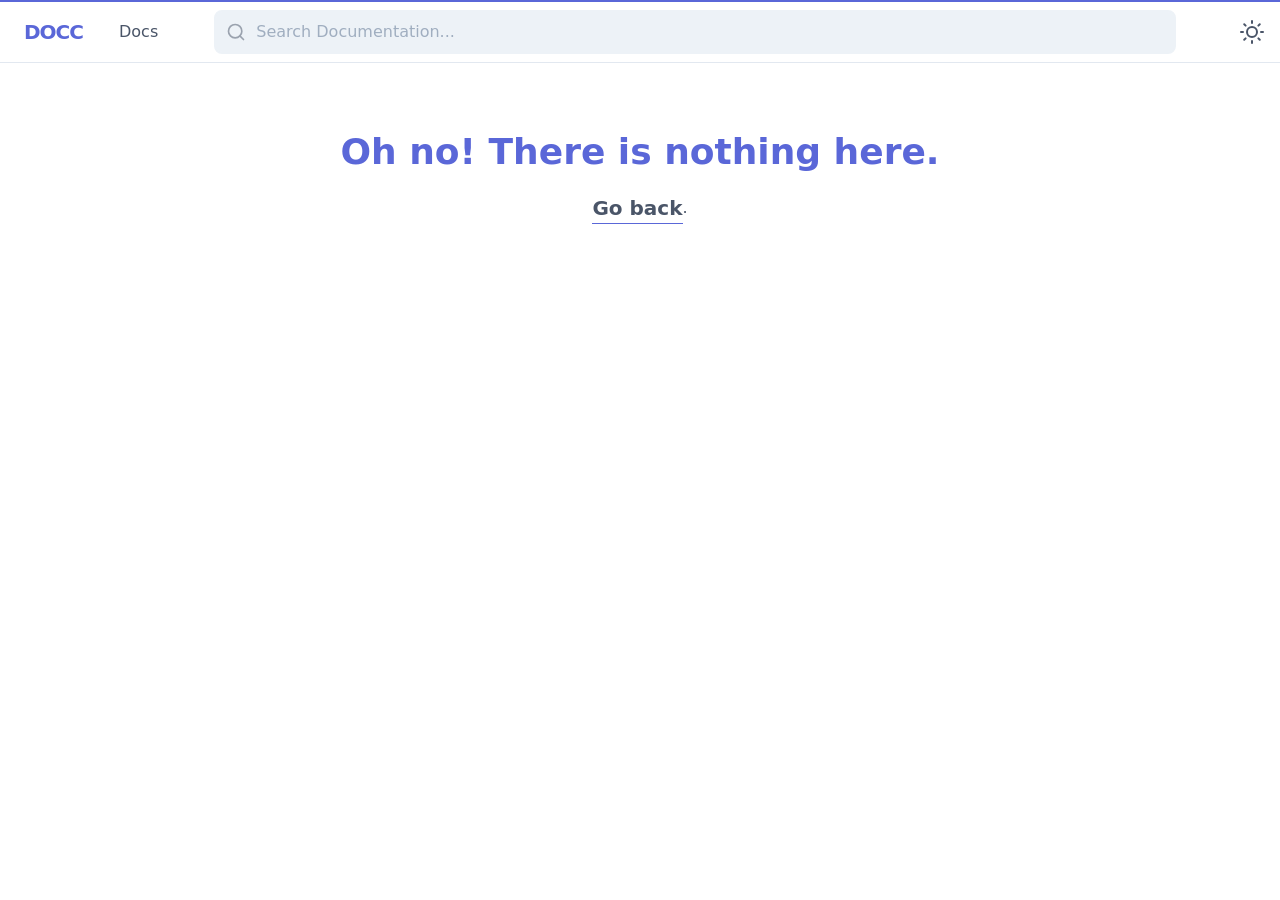
==== commit dd1b7a94: "deploy: 26c361cd0f451f8ac1a2ac4c8a73596e3a1ffbc1" ====
--- a/index.html
+++ b/index.html
@@ -1,14 +1,14 @@
 <!DOCTYPE html>
 <html data-html-server-rendered="true" lang="en" data-vue-tag="%7B%22lang%22:%7B%22ssr%22:%22en%22%7D%7D">
   <head>
-    <title>Great Documentation starts here - Docc</title><meta name="gridsome:hash" content="fa6d2f3a2f2f5c11d46dc4ec258996c06e006d83"><meta data-vue-tag="ssr" charset="utf-8"><meta data-vue-tag="ssr" name="generator" content="Gridsome v0.7.23"><meta data-vue-tag="ssr" data-key="viewport" name="viewport" content="width=device-width, initial-scale=1, viewport-fit=cover"><meta data-vue-tag="ssr" data-key="format-detection" name="format-detection" content="telephone=no"><meta data-vue-tag="ssr" data-key="og:url" name="og:url" content="undefined/docs/writing-content/"><meta data-vue-tag="ssr" name="description" content="DOCC is a starter theme with instant search and dark mode for writing great technical documentation. Based on Gridsome!"><meta data-vue-tag="ssr" data-key="og:title" name="og:title" content="Great Documentation starts here"><meta data-vue-tag="ssr" data-key="twitter:title" name="twitter:title" content="Great Documentation starts here"><meta data-vue-tag="ssr" data-key="og:description" name="og:description" content="DOCC is a starter theme with instant search and dark mode for writing great technical documentation. Based on Gridsome!"><meta data-vue-tag="ssr" data-key="twitter:description" name="twitter:description" content="DOCC is a starter theme with instant search and dark mode for writing great technical documentation. Based on Gridsome!"><meta data-vue-tag="ssr" data-key="og:type" name="og:type" content="website"><meta data-vue-tag="ssr" data-key="twitter:card" name="twitter:card" content="summary_large_image"><meta data-vue-tag="ssr" data-key="og:image" name="og:image" content="undefined/logo.jpg"><meta data-vue-tag="ssr" data-key="twitter:image" name="twitter:image" content="undefined/logo.jpg"><link data-vue-tag="ssr" rel="icon" href="data:,"><link data-vue-tag="ssr" rel="icon" type="image/png" sizes="16x16" href="/assets/static/favicon.ce0531f.f0886199c685a75a52fccefb5e72c094.png"><link data-vue-tag="ssr" rel="icon" type="image/png" sizes="32x32" href="/assets/static/favicon.ac8d93a.f0886199c685a75a52fccefb5e72c094.png"><link data-vue-tag="ssr" rel="icon" type="image/png" sizes="96x96" href="/assets/static/favicon.b9532cc.f0886199c685a75a52fccefb5e72c094.png"><link data-vue-tag="ssr" rel="apple-touch-icon" type="image/png" sizes="76x76" href="/assets/static/favicon.f22e9f3.f0886199c685a75a52fccefb5e72c094.png"><link data-vue-tag="ssr" rel="apple-touch-icon" type="image/png" sizes="152x152" href="/assets/static/favicon.62d22cb.f0886199c685a75a52fccefb5e72c094.png"><link data-vue-tag="ssr" rel="apple-touch-icon" type="image/png" sizes="120x120" href="/assets/static/favicon.1539b60.f0886199c685a75a52fccefb5e72c094.png"><link data-vue-tag="ssr" rel="apple-touch-icon" type="image/png" sizes="167x167" href="/assets/static/favicon.dc0cdc5.f0886199c685a75a52fccefb5e72c094.png"><link data-vue-tag="ssr" rel="apple-touch-icon" type="image/png" sizes="180x180" href="/assets/static/favicon.7b22250.f0886199c685a75a52fccefb5e72c094.png"><link rel="preload" href="/assets/css/0.styles.a50c434e.css" as="style"><link rel="preload" href="/assets/js/app.59c1f8ba.js" as="script"><link rel="preload" href="/assets/js/page--src--pages--index-vue.9b01a1f0.js" as="script"><link rel="prefetch" href="/assets/js/page--src--pages--404-vue.3401a27e.js"><link rel="prefetch" href="/assets/js/page--src--templates--markdown-page-vue.b8659cc0.js"><link rel="prefetch" href="/assets/js/search.94bc1de8.js"><link rel="stylesheet" href="/assets/css/0.styles.a50c434e.css"><noscript data-vue-tag="ssr"><style>.g-image--loading{display:none;}</style></noscript>
+    <title>Great Documentation starts here - Docc</title><meta name="gridsome:hash" content="55cd47c521ef96fb56fa938992a69b2004ef60af"><meta data-vue-tag="ssr" charset="utf-8"><meta data-vue-tag="ssr" name="generator" content="Gridsome v0.7.23"><meta data-vue-tag="ssr" data-key="viewport" name="viewport" content="width=device-width, initial-scale=1, viewport-fit=cover"><meta data-vue-tag="ssr" data-key="format-detection" name="format-detection" content="telephone=no"><meta data-vue-tag="ssr" data-key="og:url" name="og:url" content="undefined/docs/writing-content/"><meta data-vue-tag="ssr" name="description" content="DOCC is a starter theme with instant search and dark mode for writing great technical documentation. Based on Gridsome!"><meta data-vue-tag="ssr" data-key="og:title" name="og:title" content="Great Documentation starts here"><meta data-vue-tag="ssr" data-key="twitter:title" name="twitter:title" content="Great Documentation starts here"><meta data-vue-tag="ssr" data-key="og:description" name="og:description" content="DOCC is a starter theme with instant search and dark mode for writing great technical documentation. Based on Gridsome!"><meta data-vue-tag="ssr" data-key="twitter:description" name="twitter:description" content="DOCC is a starter theme with instant search and dark mode for writing great technical documentation. Based on Gridsome!"><meta data-vue-tag="ssr" data-key="og:type" name="og:type" content="website"><meta data-vue-tag="ssr" data-key="twitter:card" name="twitter:card" content="summary_large_image"><meta data-vue-tag="ssr" data-key="og:image" name="og:image" content="undefined/logo.jpg"><meta data-vue-tag="ssr" data-key="twitter:image" name="twitter:image" content="undefined/logo.jpg"><link data-vue-tag="ssr" rel="icon" href="data:,"><link data-vue-tag="ssr" rel="icon" type="image/png" sizes="16x16" href="/assets/static/favicon.ce0531f.f0886199c685a75a52fccefb5e72c094.png"><link data-vue-tag="ssr" rel="icon" type="image/png" sizes="32x32" href="/assets/static/favicon.ac8d93a.f0886199c685a75a52fccefb5e72c094.png"><link data-vue-tag="ssr" rel="icon" type="image/png" sizes="96x96" href="/assets/static/favicon.b9532cc.f0886199c685a75a52fccefb5e72c094.png"><link data-vue-tag="ssr" rel="apple-touch-icon" type="image/png" sizes="76x76" href="/assets/static/favicon.f22e9f3.f0886199c685a75a52fccefb5e72c094.png"><link data-vue-tag="ssr" rel="apple-touch-icon" type="image/png" sizes="152x152" href="/assets/static/favicon.62d22cb.f0886199c685a75a52fccefb5e72c094.png"><link data-vue-tag="ssr" rel="apple-touch-icon" type="image/png" sizes="120x120" href="/assets/static/favicon.1539b60.f0886199c685a75a52fccefb5e72c094.png"><link data-vue-tag="ssr" rel="apple-touch-icon" type="image/png" sizes="167x167" href="/assets/static/favicon.dc0cdc5.f0886199c685a75a52fccefb5e72c094.png"><link data-vue-tag="ssr" rel="apple-touch-icon" type="image/png" sizes="180x180" href="/assets/static/favicon.7b22250.f0886199c685a75a52fccefb5e72c094.png"><link rel="preload" href="/assets/css/0.styles.a50c434e.css" as="style"><link rel="preload" href="/assets/js/app.4e904bfc.js" as="script"><link rel="preload" href="/assets/js/page--src--pages--index-vue.9b01a1f0.js" as="script"><link rel="prefetch" href="/assets/js/page--src--pages--404-vue.3401a27e.js"><link rel="prefetch" href="/assets/js/page--src--templates--markdown-page-vue.b8659cc0.js"><link rel="prefetch" href="/assets/js/search.94bc1de8.js"><link rel="stylesheet" href="/assets/css/0.styles.a50c434e.css"><noscript data-vue-tag="ssr"><style>.g-image--loading{display:none;}</style></noscript>
   </head>
   <body >
-    <div data-server-rendered="true" id="app" class="font-sans antialiased text-ui-typo bg-ui-background"><div class="flex flex-col justify-start min-h-screen"><header class="sticky top-0 z-10 w-full border-b bg-ui-background border-ui-border"><div class="py-2 border-t-2 border-ui-primary"><div class="container"><div class="flex items-center justify-between -mx-2 sm:-mx-4"><div class="flex flex-col items-center px-2 mr-auto sm:px-4 sm:flex-row"><a href="/" aria-current="page" title="Home" class="flex items-center text-ui-primary active--exact active"><svg xmlns="http://www.w3.org/2000/svg" width="843" height="596" class="text-ui-primary"><image href="[data-uri]" width="843" height="596"></image></svg><span class="hidden ml-2 text-xl font-black tracking-tighter uppercase sm:block">
+    <div data-server-rendered="true" id="app" class="font-sans antialiased text-ui-typo bg-ui-background"><div class="flex flex-col justify-start min-h-screen"><header class="sticky top-0 z-10 w-full border-b bg-ui-background border-ui-border"><div class="py-2 border-t-2 border-ui-primary"><div class="container"><div class="flex items-center justify-between -mx-2 sm:-mx-4"><div class="flex flex-col items-center px-2 mr-auto sm:px-4 sm:flex-row"><a href="/" aria-current="page" title="Home" class="flex items-center text-ui-primary active--exact active"><svg xmlns="http://www.w3.org/2000/svg" viewBox="0 0 600 600" class="text-ui-primary"><g id="g14" clip-path="url(#clipPath18)" transform="matrix(1.33333, 0, 0, -1.33333, -399.235, 520.06)"><g id="g72" transform="translate(300.7024,287.5964)"><path d="m 0,0 h 19.981 l 26.941,51.405 -9.99,19.062 z" id="path74" style="fill-opacity: 1; fill-rule: evenodd; stroke: rgb(85, 153, 218); fill: rgb(0, 0, 255);"></path></g><g id="g76" transform="translate(411.0943,346.0047)"><path d="M 0,0 H 42.38 V -40.925 L 27.45,-58.412 h -52.843 l -32.505,62.042 -0.029,-0.045 -9.978,19.06 10.007,19.103 43.335,-82.673 h 39.456 v 23.453 h -42.38 V 23.791 L -2.836,40.94 H 46.157 L 31.227,23.453 H 0 Z" id="path78" style="fill-opacity: 1; fill-rule: evenodd; stroke: rgb(85, 153, 218); fill: rgb(0, 0, 255);"></path></g><g id="g80" transform="translate(482.9883,337.368)"><path d="m 0,0 v -8.615 l 35.16,-41.16 H 58.199 L 15.68,0 Z" id="path82" style="fill-opacity: 1; fill-rule: evenodd; stroke: rgb(85, 153, 218); fill: rgb(0, 0, 255);"></path></g><g id="g84" transform="translate(485.2932,348.5472)"><path d="m 0,0 -2.229,-2.609 v -8.583 H 13.393 L 55.752,38.397 H 32.799 L -2.229,-2.609 Z" id="path86" style="fill-opacity: 1; fill-rule: evenodd; stroke: rgb(85, 153, 218); fill: rgb(0, 0, 255);"></path></g><g id="g88" transform="translate(483.0645,354.4271)"><path d="M 0,0 V 32.517 H -17.436 V -20.412 Z" id="path90" style="fill-opacity: 1; fill-rule: evenodd; stroke: rgb(85, 153, 218); fill: rgb(0, 0, 255);"></path></g><g id="g92" transform="translate(482.9883,337.368)"><path d="M 0,0 V 0 H -7.359 L -17.501,-11.874 V -49.775 H 0 v 41.16 L -7.359,0 Z" id="path94" style="fill-opacity: 1; fill-rule: evenodd; stroke: rgb(85, 153, 218); fill: rgb(0, 0, 255);"></path></g><g id="g96" transform="translate(475.6295,337.368)"><path d="M 0,0 7.359,-8.615 V 0 Z" id="path98" style="fill-opacity: 1; fill-rule: evenodd; stroke: rgb(85, 153, 218); fill: rgb(0, 0, 255);"></path></g><g id="g100" transform="translate(475.6295,337.3681)"><path d="M 0,0 H 7.359 V 8.615 Z" id="path102" style="fill-opacity: 1; fill-rule: evenodd; stroke: rgb(85, 153, 218); fill: rgb(0, 0, 255);"></path></g><g id="g104" transform="translate(475.6295,337.3681)"><path d="M 0,0 7.359,8.615 Z" id="path106" style="fill-opacity: 1; fill-rule: evenodd; stroke: rgb(85, 153, 218); fill: rgb(0, 0, 255);"></path></g></g></svg><span class="hidden ml-2 text-xl font-black tracking-tighter uppercase sm:block">
             Docc
           </span></a><div class="hidden ml-2 mr-5 sm:block sm:ml-8"><a href="/docs/" class="block p-1 font-medium nav-link text-ui-typo hover:text-ui-primary">
             Docs
-          </a></div></div><div class="w-full px-2 sm:px-4 max-w-screen-xs"><!----></div><div class="flex items-center justify-end px-2 sm:px-4"><!----><!----><!----><button aria-label="Toggle Darkmode" title="Toggle Darkmode" class="ml-2 sm:ml-8"><svg xmlns="http://www.w3.org/2000/svg" width="1.5em" height="1.5em" viewBox="0 0 24 24" fill="none" stroke="currentColor" stroke-width="2" stroke-linecap="round" stroke-linejoin="round" class="feather feather-sun"><circle cx="12" cy="12" r="5"></circle><line x1="12" y1="1" x2="12" y2="3"></line><line x1="12" y1="21" x2="12" y2="23"></line><line x1="4.22" y1="4.22" x2="5.64" y2="5.64"></line><line x1="18.36" y1="18.36" x2="19.78" y2="19.78"></line><line x1="1" y1="12" x2="3" y2="12"></line><line x1="21" y1="12" x2="23" y2="12"></line><line x1="4.22" y1="19.78" x2="5.64" y2="18.36"></line><line x1="18.36" y1="5.64" x2="19.78" y2="4.22"></line></svg></button></div></div></div></div></header><main class="container relative flex flex-wrap justify-start flex-1 w-full bg-ui-background"><!----><div class="w-full pb-24"><div class="pt-8 md:pt-16"><div class="flex flex-col items-center"><div class="flex flex-col items-center mb-2 text-ui-primary"><svg xmlns="http://www.w3.org/2000/svg" width="843" height="596"><image href="[data-uri]" width="843" height="596"></image></svg><h2 class="text-3xl text-6xl font-black tracking-tighter border-none">
+          </a></div></div><div class="w-full px-2 sm:px-4 max-w-screen-xs"><!----></div><div class="flex items-center justify-end px-2 sm:px-4"><!----><!----><!----><button aria-label="Toggle Darkmode" title="Toggle Darkmode" class="ml-2 sm:ml-8"><svg xmlns="http://www.w3.org/2000/svg" width="1.5em" height="1.5em" viewBox="0 0 24 24" fill="none" stroke="currentColor" stroke-width="2" stroke-linecap="round" stroke-linejoin="round" class="feather feather-sun"><circle cx="12" cy="12" r="5"></circle><line x1="12" y1="1" x2="12" y2="3"></line><line x1="12" y1="21" x2="12" y2="23"></line><line x1="4.22" y1="4.22" x2="5.64" y2="5.64"></line><line x1="18.36" y1="18.36" x2="19.78" y2="19.78"></line><line x1="1" y1="12" x2="3" y2="12"></line><line x1="21" y1="12" x2="23" y2="12"></line><line x1="4.22" y1="19.78" x2="5.64" y2="18.36"></line><line x1="18.36" y1="5.64" x2="19.78" y2="4.22"></line></svg></button></div></div></div></div></header><main class="container relative flex flex-wrap justify-start flex-1 w-full bg-ui-background"><!----><div class="w-full pb-24"><div class="pt-8 md:pt-16"><div class="flex flex-col items-center"><div class="flex flex-col items-center mb-2 text-ui-primary"><svg xmlns="http://www.w3.org/2000/svg" viewBox="0 0 600 600"><g id="g14" clip-path="url(#clipPath18)" transform="matrix(1.33333, 0, 0, -1.33333, -399.235, 520.06)"><g id="g72" transform="translate(300.7024,287.5964)"><path d="m 0,0 h 19.981 l 26.941,51.405 -9.99,19.062 z" id="path74" style="fill-opacity: 1; fill-rule: evenodd; stroke: rgb(85, 153, 218); fill: rgb(0, 0, 255);"></path></g><g id="g76" transform="translate(411.0943,346.0047)"><path d="M 0,0 H 42.38 V -40.925 L 27.45,-58.412 h -52.843 l -32.505,62.042 -0.029,-0.045 -9.978,19.06 10.007,19.103 43.335,-82.673 h 39.456 v 23.453 h -42.38 V 23.791 L -2.836,40.94 H 46.157 L 31.227,23.453 H 0 Z" id="path78" style="fill-opacity: 1; fill-rule: evenodd; stroke: rgb(85, 153, 218); fill: rgb(0, 0, 255);"></path></g><g id="g80" transform="translate(482.9883,337.368)"><path d="m 0,0 v -8.615 l 35.16,-41.16 H 58.199 L 15.68,0 Z" id="path82" style="fill-opacity: 1; fill-rule: evenodd; stroke: rgb(85, 153, 218); fill: rgb(0, 0, 255);"></path></g><g id="g84" transform="translate(485.2932,348.5472)"><path d="m 0,0 -2.229,-2.609 v -8.583 H 13.393 L 55.752,38.397 H 32.799 L -2.229,-2.609 Z" id="path86" style="fill-opacity: 1; fill-rule: evenodd; stroke: rgb(85, 153, 218); fill: rgb(0, 0, 255);"></path></g><g id="g88" transform="translate(483.0645,354.4271)"><path d="M 0,0 V 32.517 H -17.436 V -20.412 Z" id="path90" style="fill-opacity: 1; fill-rule: evenodd; stroke: rgb(85, 153, 218); fill: rgb(0, 0, 255);"></path></g><g id="g92" transform="translate(482.9883,337.368)"><path d="M 0,0 V 0 H -7.359 L -17.501,-11.874 V -49.775 H 0 v 41.16 L -7.359,0 Z" id="path94" style="fill-opacity: 1; fill-rule: evenodd; stroke: rgb(85, 153, 218); fill: rgb(0, 0, 255);"></path></g><g id="g96" transform="translate(475.6295,337.368)"><path d="M 0,0 7.359,-8.615 V 0 Z" id="path98" style="fill-opacity: 1; fill-rule: evenodd; stroke: rgb(85, 153, 218); fill: rgb(0, 0, 255);"></path></g><g id="g100" transform="translate(475.6295,337.3681)"><path d="M 0,0 H 7.359 V 8.615 Z" id="path102" style="fill-opacity: 1; fill-rule: evenodd; stroke: rgb(85, 153, 218); fill: rgb(0, 0, 255);"></path></g><g id="g104" transform="translate(475.6295,337.3681)"><path d="M 0,0 7.359,8.615 Z" id="path106" style="fill-opacity: 1; fill-rule: evenodd; stroke: rgb(85, 153, 218); fill: rgb(0, 0, 255);"></path></g></g></svg><h2 class="text-3xl text-6xl font-black tracking-tighter border-none">
         ABC Sales Korea 홈페이지 제작중 / Under a construction
         </h2></div><h1 class="text-4xl text-center lg:text-5xl">
         Find your best components with ABC-Taiwan Electronics.
@@ -31,6 +31,6 @@
         </h3><p class="text-lg text-left">
           Working late at night again? Enable dark mode with the click of a button.
         </p></div></div></div></div></main></div><!----></div>
-    <script>window.__INITIAL_STATE__={"data":null,"context":{}};(function(){var s;(s=document.currentScript||document.scripts[document.scripts.length-1]).parentNode.removeChild(s);}());</script><script src="/assets/js/app.59c1f8ba.js" defer></script><script src="/assets/js/page--src--pages--index-vue.9b01a1f0.js" defer></script>
+    <script>window.__INITIAL_STATE__={"data":null,"context":{}};(function(){var s;(s=document.currentScript||document.scripts[document.scripts.length-1]).parentNode.removeChild(s);}());</script><script src="/assets/js/app.4e904bfc.js" defer></script><script src="/assets/js/page--src--pages--index-vue.9b01a1f0.js" defer></script>
   </body>
 </html>
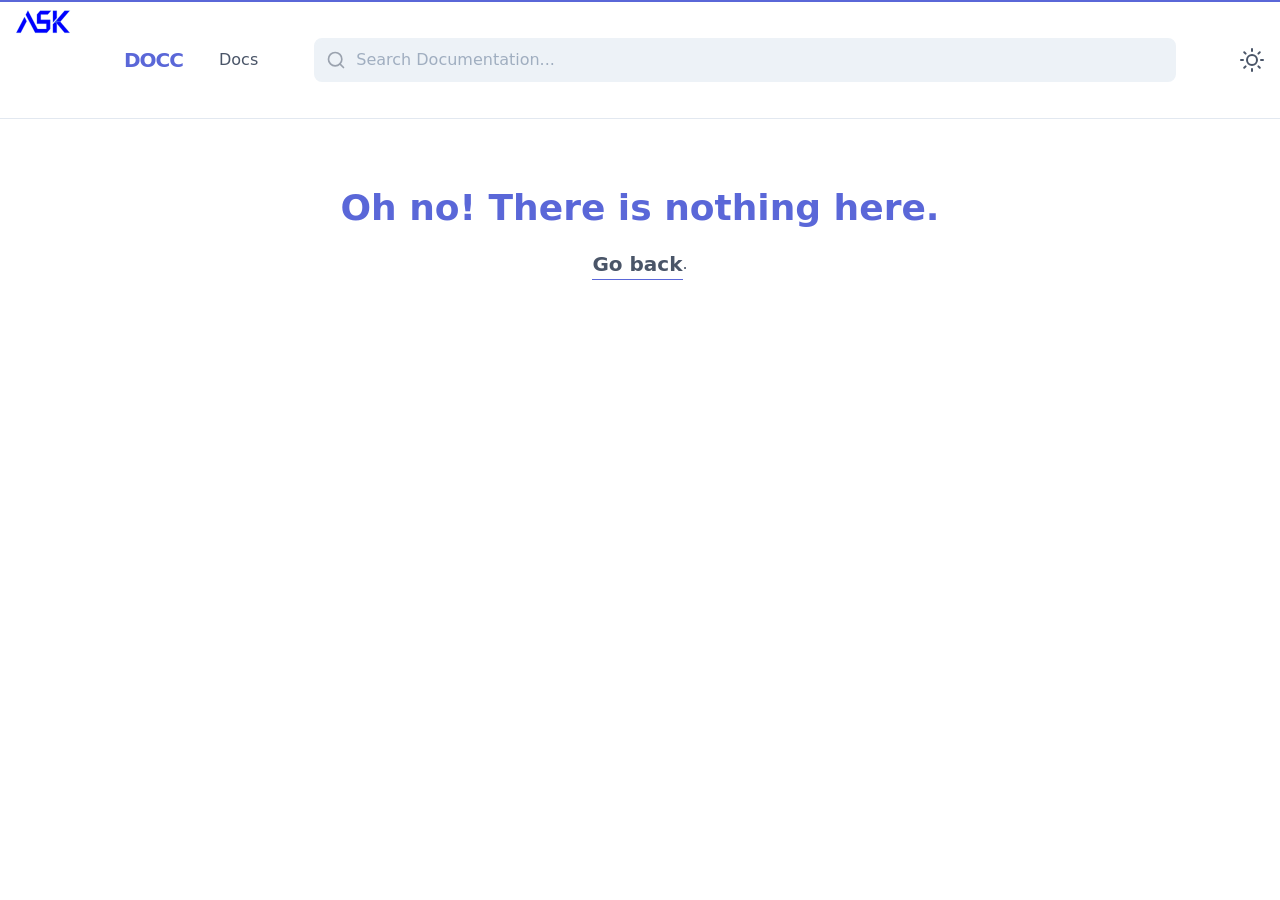
==== commit d1d62cad: "deploy: 213578af345e07c31ae49b7f1897a28550dc7375" ====
--- a/index.html
+++ b/index.html
@@ -1,14 +1,14 @@
 <!DOCTYPE html>
 <html data-html-server-rendered="true" lang="en" data-vue-tag="%7B%22lang%22:%7B%22ssr%22:%22en%22%7D%7D">
   <head>
-    <title>Great Documentation starts here - Docc</title><meta name="gridsome:hash" content="55cd47c521ef96fb56fa938992a69b2004ef60af"><meta data-vue-tag="ssr" charset="utf-8"><meta data-vue-tag="ssr" name="generator" content="Gridsome v0.7.23"><meta data-vue-tag="ssr" data-key="viewport" name="viewport" content="width=device-width, initial-scale=1, viewport-fit=cover"><meta data-vue-tag="ssr" data-key="format-detection" name="format-detection" content="telephone=no"><meta data-vue-tag="ssr" data-key="og:url" name="og:url" content="undefined/docs/writing-content/"><meta data-vue-tag="ssr" name="description" content="DOCC is a starter theme with instant search and dark mode for writing great technical documentation. Based on Gridsome!"><meta data-vue-tag="ssr" data-key="og:title" name="og:title" content="Great Documentation starts here"><meta data-vue-tag="ssr" data-key="twitter:title" name="twitter:title" content="Great Documentation starts here"><meta data-vue-tag="ssr" data-key="og:description" name="og:description" content="DOCC is a starter theme with instant search and dark mode for writing great technical documentation. Based on Gridsome!"><meta data-vue-tag="ssr" data-key="twitter:description" name="twitter:description" content="DOCC is a starter theme with instant search and dark mode for writing great technical documentation. Based on Gridsome!"><meta data-vue-tag="ssr" data-key="og:type" name="og:type" content="website"><meta data-vue-tag="ssr" data-key="twitter:card" name="twitter:card" content="summary_large_image"><meta data-vue-tag="ssr" data-key="og:image" name="og:image" content="undefined/logo.jpg"><meta data-vue-tag="ssr" data-key="twitter:image" name="twitter:image" content="undefined/logo.jpg"><link data-vue-tag="ssr" rel="icon" href="data:,"><link data-vue-tag="ssr" rel="icon" type="image/png" sizes="16x16" href="/assets/static/favicon.ce0531f.f0886199c685a75a52fccefb5e72c094.png"><link data-vue-tag="ssr" rel="icon" type="image/png" sizes="32x32" href="/assets/static/favicon.ac8d93a.f0886199c685a75a52fccefb5e72c094.png"><link data-vue-tag="ssr" rel="icon" type="image/png" sizes="96x96" href="/assets/static/favicon.b9532cc.f0886199c685a75a52fccefb5e72c094.png"><link data-vue-tag="ssr" rel="apple-touch-icon" type="image/png" sizes="76x76" href="/assets/static/favicon.f22e9f3.f0886199c685a75a52fccefb5e72c094.png"><link data-vue-tag="ssr" rel="apple-touch-icon" type="image/png" sizes="152x152" href="/assets/static/favicon.62d22cb.f0886199c685a75a52fccefb5e72c094.png"><link data-vue-tag="ssr" rel="apple-touch-icon" type="image/png" sizes="120x120" href="/assets/static/favicon.1539b60.f0886199c685a75a52fccefb5e72c094.png"><link data-vue-tag="ssr" rel="apple-touch-icon" type="image/png" sizes="167x167" href="/assets/static/favicon.dc0cdc5.f0886199c685a75a52fccefb5e72c094.png"><link data-vue-tag="ssr" rel="apple-touch-icon" type="image/png" sizes="180x180" href="/assets/static/favicon.7b22250.f0886199c685a75a52fccefb5e72c094.png"><link rel="preload" href="/assets/css/0.styles.a50c434e.css" as="style"><link rel="preload" href="/assets/js/app.4e904bfc.js" as="script"><link rel="preload" href="/assets/js/page--src--pages--index-vue.9b01a1f0.js" as="script"><link rel="prefetch" href="/assets/js/page--src--pages--404-vue.3401a27e.js"><link rel="prefetch" href="/assets/js/page--src--templates--markdown-page-vue.b8659cc0.js"><link rel="prefetch" href="/assets/js/search.94bc1de8.js"><link rel="stylesheet" href="/assets/css/0.styles.a50c434e.css"><noscript data-vue-tag="ssr"><style>.g-image--loading{display:none;}</style></noscript>
+    <title>Great Documentation starts here - Docc</title><meta name="gridsome:hash" content="a1e7ea86545ca8590f0e1908842730b574a05cfa"><meta data-vue-tag="ssr" charset="utf-8"><meta data-vue-tag="ssr" name="generator" content="Gridsome v0.7.23"><meta data-vue-tag="ssr" data-key="viewport" name="viewport" content="width=device-width, initial-scale=1, viewport-fit=cover"><meta data-vue-tag="ssr" data-key="format-detection" name="format-detection" content="telephone=no"><meta data-vue-tag="ssr" data-key="og:url" name="og:url" content="undefined/docs/writing-content/"><meta data-vue-tag="ssr" name="description" content="DOCC is a starter theme with instant search and dark mode for writing great technical documentation. Based on Gridsome!"><meta data-vue-tag="ssr" data-key="og:title" name="og:title" content="Great Documentation starts here"><meta data-vue-tag="ssr" data-key="twitter:title" name="twitter:title" content="Great Documentation starts here"><meta data-vue-tag="ssr" data-key="og:description" name="og:description" content="DOCC is a starter theme with instant search and dark mode for writing great technical documentation. Based on Gridsome!"><meta data-vue-tag="ssr" data-key="twitter:description" name="twitter:description" content="DOCC is a starter theme with instant search and dark mode for writing great technical documentation. Based on Gridsome!"><meta data-vue-tag="ssr" data-key="og:type" name="og:type" content="website"><meta data-vue-tag="ssr" data-key="twitter:card" name="twitter:card" content="summary_large_image"><meta data-vue-tag="ssr" data-key="og:image" name="og:image" content="undefined/logo.jpg"><meta data-vue-tag="ssr" data-key="twitter:image" name="twitter:image" content="undefined/logo.jpg"><link data-vue-tag="ssr" rel="icon" href="data:,"><link data-vue-tag="ssr" rel="icon" type="image/png" sizes="16x16" href="/assets/static/favicon.ce0531f.f0886199c685a75a52fccefb5e72c094.png"><link data-vue-tag="ssr" rel="icon" type="image/png" sizes="32x32" href="/assets/static/favicon.ac8d93a.f0886199c685a75a52fccefb5e72c094.png"><link data-vue-tag="ssr" rel="icon" type="image/png" sizes="96x96" href="/assets/static/favicon.b9532cc.f0886199c685a75a52fccefb5e72c094.png"><link data-vue-tag="ssr" rel="apple-touch-icon" type="image/png" sizes="76x76" href="/assets/static/favicon.f22e9f3.f0886199c685a75a52fccefb5e72c094.png"><link data-vue-tag="ssr" rel="apple-touch-icon" type="image/png" sizes="152x152" href="/assets/static/favicon.62d22cb.f0886199c685a75a52fccefb5e72c094.png"><link data-vue-tag="ssr" rel="apple-touch-icon" type="image/png" sizes="120x120" href="/assets/static/favicon.1539b60.f0886199c685a75a52fccefb5e72c094.png"><link data-vue-tag="ssr" rel="apple-touch-icon" type="image/png" sizes="167x167" href="/assets/static/favicon.dc0cdc5.f0886199c685a75a52fccefb5e72c094.png"><link data-vue-tag="ssr" rel="apple-touch-icon" type="image/png" sizes="180x180" href="/assets/static/favicon.7b22250.f0886199c685a75a52fccefb5e72c094.png"><link rel="preload" href="/assets/css/0.styles.a50c434e.css" as="style"><link rel="preload" href="/assets/js/app.428be7d8.js" as="script"><link rel="preload" href="/assets/js/page--src--pages--index-vue.9b01a1f0.js" as="script"><link rel="prefetch" href="/assets/js/page--src--pages--404-vue.3401a27e.js"><link rel="prefetch" href="/assets/js/page--src--templates--markdown-page-vue.b8659cc0.js"><link rel="prefetch" href="/assets/js/search.38ddfd17.js"><link rel="stylesheet" href="/assets/css/0.styles.a50c434e.css"><noscript data-vue-tag="ssr"><style>.g-image--loading{display:none;}</style></noscript>
   </head>
   <body >
-    <div data-server-rendered="true" id="app" class="font-sans antialiased text-ui-typo bg-ui-background"><div class="flex flex-col justify-start min-h-screen"><header class="sticky top-0 z-10 w-full border-b bg-ui-background border-ui-border"><div class="py-2 border-t-2 border-ui-primary"><div class="container"><div class="flex items-center justify-between -mx-2 sm:-mx-4"><div class="flex flex-col items-center px-2 mr-auto sm:px-4 sm:flex-row"><a href="/" aria-current="page" title="Home" class="flex items-center text-ui-primary active--exact active"><svg xmlns="http://www.w3.org/2000/svg" viewBox="0 0 600 600" class="text-ui-primary"><g id="g14" clip-path="url(#clipPath18)" transform="matrix(1.33333, 0, 0, -1.33333, -399.235, 520.06)"><g id="g72" transform="translate(300.7024,287.5964)"><path d="m 0,0 h 19.981 l 26.941,51.405 -9.99,19.062 z" id="path74" style="fill-opacity: 1; fill-rule: evenodd; stroke: rgb(85, 153, 218); fill: rgb(0, 0, 255);"></path></g><g id="g76" transform="translate(411.0943,346.0047)"><path d="M 0,0 H 42.38 V -40.925 L 27.45,-58.412 h -52.843 l -32.505,62.042 -0.029,-0.045 -9.978,19.06 10.007,19.103 43.335,-82.673 h 39.456 v 23.453 h -42.38 V 23.791 L -2.836,40.94 H 46.157 L 31.227,23.453 H 0 Z" id="path78" style="fill-opacity: 1; fill-rule: evenodd; stroke: rgb(85, 153, 218); fill: rgb(0, 0, 255);"></path></g><g id="g80" transform="translate(482.9883,337.368)"><path d="m 0,0 v -8.615 l 35.16,-41.16 H 58.199 L 15.68,0 Z" id="path82" style="fill-opacity: 1; fill-rule: evenodd; stroke: rgb(85, 153, 218); fill: rgb(0, 0, 255);"></path></g><g id="g84" transform="translate(485.2932,348.5472)"><path d="m 0,0 -2.229,-2.609 v -8.583 H 13.393 L 55.752,38.397 H 32.799 L -2.229,-2.609 Z" id="path86" style="fill-opacity: 1; fill-rule: evenodd; stroke: rgb(85, 153, 218); fill: rgb(0, 0, 255);"></path></g><g id="g88" transform="translate(483.0645,354.4271)"><path d="M 0,0 V 32.517 H -17.436 V -20.412 Z" id="path90" style="fill-opacity: 1; fill-rule: evenodd; stroke: rgb(85, 153, 218); fill: rgb(0, 0, 255);"></path></g><g id="g92" transform="translate(482.9883,337.368)"><path d="M 0,0 V 0 H -7.359 L -17.501,-11.874 V -49.775 H 0 v 41.16 L -7.359,0 Z" id="path94" style="fill-opacity: 1; fill-rule: evenodd; stroke: rgb(85, 153, 218); fill: rgb(0, 0, 255);"></path></g><g id="g96" transform="translate(475.6295,337.368)"><path d="M 0,0 7.359,-8.615 V 0 Z" id="path98" style="fill-opacity: 1; fill-rule: evenodd; stroke: rgb(85, 153, 218); fill: rgb(0, 0, 255);"></path></g><g id="g100" transform="translate(475.6295,337.3681)"><path d="M 0,0 H 7.359 V 8.615 Z" id="path102" style="fill-opacity: 1; fill-rule: evenodd; stroke: rgb(85, 153, 218); fill: rgb(0, 0, 255);"></path></g><g id="g104" transform="translate(475.6295,337.3681)"><path d="M 0,0 7.359,8.615 Z" id="path106" style="fill-opacity: 1; fill-rule: evenodd; stroke: rgb(85, 153, 218); fill: rgb(0, 0, 255);"></path></g></g></svg><span class="hidden ml-2 text-xl font-black tracking-tighter uppercase sm:block">
+    <div data-server-rendered="true" id="app" class="font-sans antialiased text-ui-typo bg-ui-background"><div class="flex flex-col justify-start min-h-screen"><header class="sticky top-0 z-10 w-full border-b bg-ui-background border-ui-border"><div class="py-2 border-t-2 border-ui-primary"><div class="container"><div class="flex items-center justify-between -mx-2 sm:-mx-4"><div class="flex flex-col items-center px-2 mr-auto sm:px-4 sm:flex-row"><a href="/" aria-current="page" title="Home" class="flex items-center text-ui-primary active--exact active"><svg xmlns="http://www.w3.org/2000/svg" viewBox="0 0 600 600" width="100" height="100" class="text-ui-primary"><g id="g14" clip-path="url(#clipPath18)" transform="matrix(1.33333, 0, 0, -1.33333, -399.235, 520.06)"><g id="g72" transform="translate(300.7024,287.5964)"><path d="m 0,0 h 19.981 l 26.941,51.405 -9.99,19.062 z" id="path74" style="fill-opacity: 1; fill-rule: evenodd; stroke: rgb(85, 153, 218); fill: rgb(0, 0, 255);"></path></g><g id="g76" transform="translate(411.0943,346.0047)"><path d="M 0,0 H 42.38 V -40.925 L 27.45,-58.412 h -52.843 l -32.505,62.042 -0.029,-0.045 -9.978,19.06 10.007,19.103 43.335,-82.673 h 39.456 v 23.453 h -42.38 V 23.791 L -2.836,40.94 H 46.157 L 31.227,23.453 H 0 Z" id="path78" style="fill-opacity: 1; fill-rule: evenodd; stroke: rgb(85, 153, 218); fill: rgb(0, 0, 255);"></path></g><g id="g80" transform="translate(482.9883,337.368)"><path d="m 0,0 v -8.615 l 35.16,-41.16 H 58.199 L 15.68,0 Z" id="path82" style="fill-opacity: 1; fill-rule: evenodd; stroke: rgb(85, 153, 218); fill: rgb(0, 0, 255);"></path></g><g id="g84" transform="translate(485.2932,348.5472)"><path d="m 0,0 -2.229,-2.609 v -8.583 H 13.393 L 55.752,38.397 H 32.799 L -2.229,-2.609 Z" id="path86" style="fill-opacity: 1; fill-rule: evenodd; stroke: rgb(85, 153, 218); fill: rgb(0, 0, 255);"></path></g><g id="g88" transform="translate(483.0645,354.4271)"><path d="M 0,0 V 32.517 H -17.436 V -20.412 Z" id="path90" style="fill-opacity: 1; fill-rule: evenodd; stroke: rgb(85, 153, 218); fill: rgb(0, 0, 255);"></path></g><g id="g92" transform="translate(482.9883,337.368)"><path d="M 0,0 V 0 H -7.359 L -17.501,-11.874 V -49.775 H 0 v 41.16 L -7.359,0 Z" id="path94" style="fill-opacity: 1; fill-rule: evenodd; stroke: rgb(85, 153, 218); fill: rgb(0, 0, 255);"></path></g><g id="g96" transform="translate(475.6295,337.368)"><path d="M 0,0 7.359,-8.615 V 0 Z" id="path98" style="fill-opacity: 1; fill-rule: evenodd; stroke: rgb(85, 153, 218); fill: rgb(0, 0, 255);"></path></g><g id="g100" transform="translate(475.6295,337.3681)"><path d="M 0,0 H 7.359 V 8.615 Z" id="path102" style="fill-opacity: 1; fill-rule: evenodd; stroke: rgb(85, 153, 218); fill: rgb(0, 0, 255);"></path></g><g id="g104" transform="translate(475.6295,337.3681)"><path d="M 0,0 7.359,8.615 Z" id="path106" style="fill-opacity: 1; fill-rule: evenodd; stroke: rgb(85, 153, 218); fill: rgb(0, 0, 255);"></path></g></g></svg><span class="hidden ml-2 text-xl font-black tracking-tighter uppercase sm:block">
             Docc
           </span></a><div class="hidden ml-2 mr-5 sm:block sm:ml-8"><a href="/docs/" class="block p-1 font-medium nav-link text-ui-typo hover:text-ui-primary">
             Docs
-          </a></div></div><div class="w-full px-2 sm:px-4 max-w-screen-xs"><!----></div><div class="flex items-center justify-end px-2 sm:px-4"><!----><!----><!----><button aria-label="Toggle Darkmode" title="Toggle Darkmode" class="ml-2 sm:ml-8"><svg xmlns="http://www.w3.org/2000/svg" width="1.5em" height="1.5em" viewBox="0 0 24 24" fill="none" stroke="currentColor" stroke-width="2" stroke-linecap="round" stroke-linejoin="round" class="feather feather-sun"><circle cx="12" cy="12" r="5"></circle><line x1="12" y1="1" x2="12" y2="3"></line><line x1="12" y1="21" x2="12" y2="23"></line><line x1="4.22" y1="4.22" x2="5.64" y2="5.64"></line><line x1="18.36" y1="18.36" x2="19.78" y2="19.78"></line><line x1="1" y1="12" x2="3" y2="12"></line><line x1="21" y1="12" x2="23" y2="12"></line><line x1="4.22" y1="19.78" x2="5.64" y2="18.36"></line><line x1="18.36" y1="5.64" x2="19.78" y2="4.22"></line></svg></button></div></div></div></div></header><main class="container relative flex flex-wrap justify-start flex-1 w-full bg-ui-background"><!----><div class="w-full pb-24"><div class="pt-8 md:pt-16"><div class="flex flex-col items-center"><div class="flex flex-col items-center mb-2 text-ui-primary"><svg xmlns="http://www.w3.org/2000/svg" viewBox="0 0 600 600"><g id="g14" clip-path="url(#clipPath18)" transform="matrix(1.33333, 0, 0, -1.33333, -399.235, 520.06)"><g id="g72" transform="translate(300.7024,287.5964)"><path d="m 0,0 h 19.981 l 26.941,51.405 -9.99,19.062 z" id="path74" style="fill-opacity: 1; fill-rule: evenodd; stroke: rgb(85, 153, 218); fill: rgb(0, 0, 255);"></path></g><g id="g76" transform="translate(411.0943,346.0047)"><path d="M 0,0 H 42.38 V -40.925 L 27.45,-58.412 h -52.843 l -32.505,62.042 -0.029,-0.045 -9.978,19.06 10.007,19.103 43.335,-82.673 h 39.456 v 23.453 h -42.38 V 23.791 L -2.836,40.94 H 46.157 L 31.227,23.453 H 0 Z" id="path78" style="fill-opacity: 1; fill-rule: evenodd; stroke: rgb(85, 153, 218); fill: rgb(0, 0, 255);"></path></g><g id="g80" transform="translate(482.9883,337.368)"><path d="m 0,0 v -8.615 l 35.16,-41.16 H 58.199 L 15.68,0 Z" id="path82" style="fill-opacity: 1; fill-rule: evenodd; stroke: rgb(85, 153, 218); fill: rgb(0, 0, 255);"></path></g><g id="g84" transform="translate(485.2932,348.5472)"><path d="m 0,0 -2.229,-2.609 v -8.583 H 13.393 L 55.752,38.397 H 32.799 L -2.229,-2.609 Z" id="path86" style="fill-opacity: 1; fill-rule: evenodd; stroke: rgb(85, 153, 218); fill: rgb(0, 0, 255);"></path></g><g id="g88" transform="translate(483.0645,354.4271)"><path d="M 0,0 V 32.517 H -17.436 V -20.412 Z" id="path90" style="fill-opacity: 1; fill-rule: evenodd; stroke: rgb(85, 153, 218); fill: rgb(0, 0, 255);"></path></g><g id="g92" transform="translate(482.9883,337.368)"><path d="M 0,0 V 0 H -7.359 L -17.501,-11.874 V -49.775 H 0 v 41.16 L -7.359,0 Z" id="path94" style="fill-opacity: 1; fill-rule: evenodd; stroke: rgb(85, 153, 218); fill: rgb(0, 0, 255);"></path></g><g id="g96" transform="translate(475.6295,337.368)"><path d="M 0,0 7.359,-8.615 V 0 Z" id="path98" style="fill-opacity: 1; fill-rule: evenodd; stroke: rgb(85, 153, 218); fill: rgb(0, 0, 255);"></path></g><g id="g100" transform="translate(475.6295,337.3681)"><path d="M 0,0 H 7.359 V 8.615 Z" id="path102" style="fill-opacity: 1; fill-rule: evenodd; stroke: rgb(85, 153, 218); fill: rgb(0, 0, 255);"></path></g><g id="g104" transform="translate(475.6295,337.3681)"><path d="M 0,0 7.359,8.615 Z" id="path106" style="fill-opacity: 1; fill-rule: evenodd; stroke: rgb(85, 153, 218); fill: rgb(0, 0, 255);"></path></g></g></svg><h2 class="text-3xl text-6xl font-black tracking-tighter border-none">
+          </a></div></div><div class="w-full px-2 sm:px-4 max-w-screen-xs"><!----></div><div class="flex items-center justify-end px-2 sm:px-4"><!----><!----><!----><button aria-label="Toggle Darkmode" title="Toggle Darkmode" class="ml-2 sm:ml-8"><svg xmlns="http://www.w3.org/2000/svg" width="1.5em" height="1.5em" viewBox="0 0 24 24" fill="none" stroke="currentColor" stroke-width="2" stroke-linecap="round" stroke-linejoin="round" class="feather feather-sun"><circle cx="12" cy="12" r="5"></circle><line x1="12" y1="1" x2="12" y2="3"></line><line x1="12" y1="21" x2="12" y2="23"></line><line x1="4.22" y1="4.22" x2="5.64" y2="5.64"></line><line x1="18.36" y1="18.36" x2="19.78" y2="19.78"></line><line x1="1" y1="12" x2="3" y2="12"></line><line x1="21" y1="12" x2="23" y2="12"></line><line x1="4.22" y1="19.78" x2="5.64" y2="18.36"></line><line x1="18.36" y1="5.64" x2="19.78" y2="4.22"></line></svg></button></div></div></div></div></header><main class="container relative flex flex-wrap justify-start flex-1 w-full bg-ui-background"><!----><div class="w-full pb-24"><div class="pt-8 md:pt-16"><div class="flex flex-col items-center"><div class="flex flex-col items-center mb-2 text-ui-primary"><svg xmlns="http://www.w3.org/2000/svg" viewBox="0 0 600 600" width="100" height="100"><g id="g14" clip-path="url(#clipPath18)" transform="matrix(1.33333, 0, 0, -1.33333, -399.235, 520.06)"><g id="g72" transform="translate(300.7024,287.5964)"><path d="m 0,0 h 19.981 l 26.941,51.405 -9.99,19.062 z" id="path74" style="fill-opacity: 1; fill-rule: evenodd; stroke: rgb(85, 153, 218); fill: rgb(0, 0, 255);"></path></g><g id="g76" transform="translate(411.0943,346.0047)"><path d="M 0,0 H 42.38 V -40.925 L 27.45,-58.412 h -52.843 l -32.505,62.042 -0.029,-0.045 -9.978,19.06 10.007,19.103 43.335,-82.673 h 39.456 v 23.453 h -42.38 V 23.791 L -2.836,40.94 H 46.157 L 31.227,23.453 H 0 Z" id="path78" style="fill-opacity: 1; fill-rule: evenodd; stroke: rgb(85, 153, 218); fill: rgb(0, 0, 255);"></path></g><g id="g80" transform="translate(482.9883,337.368)"><path d="m 0,0 v -8.615 l 35.16,-41.16 H 58.199 L 15.68,0 Z" id="path82" style="fill-opacity: 1; fill-rule: evenodd; stroke: rgb(85, 153, 218); fill: rgb(0, 0, 255);"></path></g><g id="g84" transform="translate(485.2932,348.5472)"><path d="m 0,0 -2.229,-2.609 v -8.583 H 13.393 L 55.752,38.397 H 32.799 L -2.229,-2.609 Z" id="path86" style="fill-opacity: 1; fill-rule: evenodd; stroke: rgb(85, 153, 218); fill: rgb(0, 0, 255);"></path></g><g id="g88" transform="translate(483.0645,354.4271)"><path d="M 0,0 V 32.517 H -17.436 V -20.412 Z" id="path90" style="fill-opacity: 1; fill-rule: evenodd; stroke: rgb(85, 153, 218); fill: rgb(0, 0, 255);"></path></g><g id="g92" transform="translate(482.9883,337.368)"><path d="M 0,0 V 0 H -7.359 L -17.501,-11.874 V -49.775 H 0 v 41.16 L -7.359,0 Z" id="path94" style="fill-opacity: 1; fill-rule: evenodd; stroke: rgb(85, 153, 218); fill: rgb(0, 0, 255);"></path></g><g id="g96" transform="translate(475.6295,337.368)"><path d="M 0,0 7.359,-8.615 V 0 Z" id="path98" style="fill-opacity: 1; fill-rule: evenodd; stroke: rgb(85, 153, 218); fill: rgb(0, 0, 255);"></path></g><g id="g100" transform="translate(475.6295,337.3681)"><path d="M 0,0 H 7.359 V 8.615 Z" id="path102" style="fill-opacity: 1; fill-rule: evenodd; stroke: rgb(85, 153, 218); fill: rgb(0, 0, 255);"></path></g><g id="g104" transform="translate(475.6295,337.3681)"><path d="M 0,0 7.359,8.615 Z" id="path106" style="fill-opacity: 1; fill-rule: evenodd; stroke: rgb(85, 153, 218); fill: rgb(0, 0, 255);"></path></g></g></svg><h2 class="text-3xl text-6xl font-black tracking-tighter border-none">
         ABC Sales Korea 홈페이지 제작중 / Under a construction
         </h2></div><h1 class="text-4xl text-center lg:text-5xl">
         Find your best components with ABC-Taiwan Electronics.
@@ -31,6 +31,6 @@
         </h3><p class="text-lg text-left">
           Working late at night again? Enable dark mode with the click of a button.
         </p></div></div></div></div></main></div><!----></div>
-    <script>window.__INITIAL_STATE__={"data":null,"context":{}};(function(){var s;(s=document.currentScript||document.scripts[document.scripts.length-1]).parentNode.removeChild(s);}());</script><script src="/assets/js/app.4e904bfc.js" defer></script><script src="/assets/js/page--src--pages--index-vue.9b01a1f0.js" defer></script>
+    <script>window.__INITIAL_STATE__={"data":null,"context":{}};(function(){var s;(s=document.currentScript||document.scripts[document.scripts.length-1]).parentNode.removeChild(s);}());</script><script src="/assets/js/app.428be7d8.js" defer></script><script src="/assets/js/page--src--pages--index-vue.9b01a1f0.js" defer></script>
   </body>
 </html>
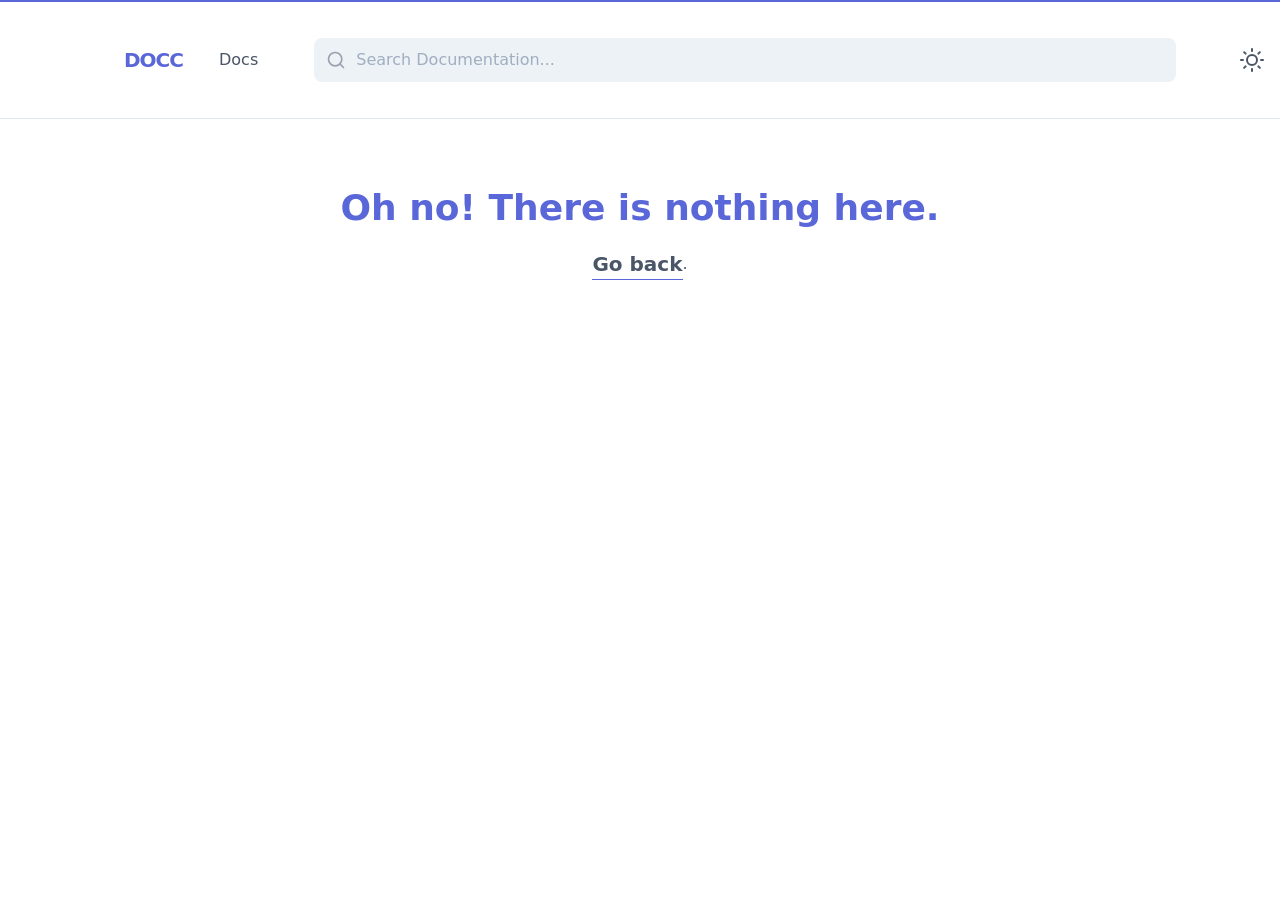
==== commit 10debaf7: "deploy: f5b1ecc2b07255e0ca378d6a7c101227fc07724b" ====
--- a/index.html
+++ b/index.html
@@ -1,14 +1,14 @@
 <!DOCTYPE html>
 <html data-html-server-rendered="true" lang="en" data-vue-tag="%7B%22lang%22:%7B%22ssr%22:%22en%22%7D%7D">
   <head>
-    <title>Great Documentation starts here - Docc</title><meta name="gridsome:hash" content="a1e7ea86545ca8590f0e1908842730b574a05cfa"><meta data-vue-tag="ssr" charset="utf-8"><meta data-vue-tag="ssr" name="generator" content="Gridsome v0.7.23"><meta data-vue-tag="ssr" data-key="viewport" name="viewport" content="width=device-width, initial-scale=1, viewport-fit=cover"><meta data-vue-tag="ssr" data-key="format-detection" name="format-detection" content="telephone=no"><meta data-vue-tag="ssr" data-key="og:url" name="og:url" content="undefined/docs/writing-content/"><meta data-vue-tag="ssr" name="description" content="DOCC is a starter theme with instant search and dark mode for writing great technical documentation. Based on Gridsome!"><meta data-vue-tag="ssr" data-key="og:title" name="og:title" content="Great Documentation starts here"><meta data-vue-tag="ssr" data-key="twitter:title" name="twitter:title" content="Great Documentation starts here"><meta data-vue-tag="ssr" data-key="og:description" name="og:description" content="DOCC is a starter theme with instant search and dark mode for writing great technical documentation. Based on Gridsome!"><meta data-vue-tag="ssr" data-key="twitter:description" name="twitter:description" content="DOCC is a starter theme with instant search and dark mode for writing great technical documentation. Based on Gridsome!"><meta data-vue-tag="ssr" data-key="og:type" name="og:type" content="website"><meta data-vue-tag="ssr" data-key="twitter:card" name="twitter:card" content="summary_large_image"><meta data-vue-tag="ssr" data-key="og:image" name="og:image" content="undefined/logo.jpg"><meta data-vue-tag="ssr" data-key="twitter:image" name="twitter:image" content="undefined/logo.jpg"><link data-vue-tag="ssr" rel="icon" href="data:,"><link data-vue-tag="ssr" rel="icon" type="image/png" sizes="16x16" href="/assets/static/favicon.ce0531f.f0886199c685a75a52fccefb5e72c094.png"><link data-vue-tag="ssr" rel="icon" type="image/png" sizes="32x32" href="/assets/static/favicon.ac8d93a.f0886199c685a75a52fccefb5e72c094.png"><link data-vue-tag="ssr" rel="icon" type="image/png" sizes="96x96" href="/assets/static/favicon.b9532cc.f0886199c685a75a52fccefb5e72c094.png"><link data-vue-tag="ssr" rel="apple-touch-icon" type="image/png" sizes="76x76" href="/assets/static/favicon.f22e9f3.f0886199c685a75a52fccefb5e72c094.png"><link data-vue-tag="ssr" rel="apple-touch-icon" type="image/png" sizes="152x152" href="/assets/static/favicon.62d22cb.f0886199c685a75a52fccefb5e72c094.png"><link data-vue-tag="ssr" rel="apple-touch-icon" type="image/png" sizes="120x120" href="/assets/static/favicon.1539b60.f0886199c685a75a52fccefb5e72c094.png"><link data-vue-tag="ssr" rel="apple-touch-icon" type="image/png" sizes="167x167" href="/assets/static/favicon.dc0cdc5.f0886199c685a75a52fccefb5e72c094.png"><link data-vue-tag="ssr" rel="apple-touch-icon" type="image/png" sizes="180x180" href="/assets/static/favicon.7b22250.f0886199c685a75a52fccefb5e72c094.png"><link rel="preload" href="/assets/css/0.styles.a50c434e.css" as="style"><link rel="preload" href="/assets/js/app.428be7d8.js" as="script"><link rel="preload" href="/assets/js/page--src--pages--index-vue.9b01a1f0.js" as="script"><link rel="prefetch" href="/assets/js/page--src--pages--404-vue.3401a27e.js"><link rel="prefetch" href="/assets/js/page--src--templates--markdown-page-vue.b8659cc0.js"><link rel="prefetch" href="/assets/js/search.38ddfd17.js"><link rel="stylesheet" href="/assets/css/0.styles.a50c434e.css"><noscript data-vue-tag="ssr"><style>.g-image--loading{display:none;}</style></noscript>
+    <title>Great Documentation starts here - Docc</title><meta name="gridsome:hash" content="aba74d3e927face593c594ecff18ce60d526e04b"><meta data-vue-tag="ssr" charset="utf-8"><meta data-vue-tag="ssr" name="generator" content="Gridsome v0.7.23"><meta data-vue-tag="ssr" data-key="viewport" name="viewport" content="width=device-width, initial-scale=1, viewport-fit=cover"><meta data-vue-tag="ssr" data-key="format-detection" name="format-detection" content="telephone=no"><meta data-vue-tag="ssr" data-key="og:url" name="og:url" content="undefined/docs/writing-content/"><meta data-vue-tag="ssr" name="description" content="DOCC is a starter theme with instant search and dark mode for writing great technical documentation. Based on Gridsome!"><meta data-vue-tag="ssr" data-key="og:title" name="og:title" content="Great Documentation starts here"><meta data-vue-tag="ssr" data-key="twitter:title" name="twitter:title" content="Great Documentation starts here"><meta data-vue-tag="ssr" data-key="og:description" name="og:description" content="DOCC is a starter theme with instant search and dark mode for writing great technical documentation. Based on Gridsome!"><meta data-vue-tag="ssr" data-key="twitter:description" name="twitter:description" content="DOCC is a starter theme with instant search and dark mode for writing great technical documentation. Based on Gridsome!"><meta data-vue-tag="ssr" data-key="og:type" name="og:type" content="website"><meta data-vue-tag="ssr" data-key="twitter:card" name="twitter:card" content="summary_large_image"><meta data-vue-tag="ssr" data-key="og:image" name="og:image" content="undefined/logo.jpg"><meta data-vue-tag="ssr" data-key="twitter:image" name="twitter:image" content="undefined/logo.jpg"><link data-vue-tag="ssr" rel="icon" href="data:,"><link data-vue-tag="ssr" rel="icon" type="image/png" sizes="16x16" href="/assets/static/favicon.ce0531f.f0886199c685a75a52fccefb5e72c094.png"><link data-vue-tag="ssr" rel="icon" type="image/png" sizes="32x32" href="/assets/static/favicon.ac8d93a.f0886199c685a75a52fccefb5e72c094.png"><link data-vue-tag="ssr" rel="icon" type="image/png" sizes="96x96" href="/assets/static/favicon.b9532cc.f0886199c685a75a52fccefb5e72c094.png"><link data-vue-tag="ssr" rel="apple-touch-icon" type="image/png" sizes="76x76" href="/assets/static/favicon.f22e9f3.f0886199c685a75a52fccefb5e72c094.png"><link data-vue-tag="ssr" rel="apple-touch-icon" type="image/png" sizes="152x152" href="/assets/static/favicon.62d22cb.f0886199c685a75a52fccefb5e72c094.png"><link data-vue-tag="ssr" rel="apple-touch-icon" type="image/png" sizes="120x120" href="/assets/static/favicon.1539b60.f0886199c685a75a52fccefb5e72c094.png"><link data-vue-tag="ssr" rel="apple-touch-icon" type="image/png" sizes="167x167" href="/assets/static/favicon.dc0cdc5.f0886199c685a75a52fccefb5e72c094.png"><link data-vue-tag="ssr" rel="apple-touch-icon" type="image/png" sizes="180x180" href="/assets/static/favicon.7b22250.f0886199c685a75a52fccefb5e72c094.png"><link rel="preload" href="/assets/css/0.styles.a50c434e.css" as="style"><link rel="preload" href="/assets/js/app.63581658.js" as="script"><link rel="preload" href="/assets/js/page--src--pages--index-vue.9b01a1f0.js" as="script"><link rel="prefetch" href="/assets/js/page--src--pages--404-vue.3401a27e.js"><link rel="prefetch" href="/assets/js/page--src--templates--markdown-page-vue.b8659cc0.js"><link rel="prefetch" href="/assets/js/search.94bc1de8.js"><link rel="stylesheet" href="/assets/css/0.styles.a50c434e.css"><noscript data-vue-tag="ssr"><style>.g-image--loading{display:none;}</style></noscript>
   </head>
   <body >
-    <div data-server-rendered="true" id="app" class="font-sans antialiased text-ui-typo bg-ui-background"><div class="flex flex-col justify-start min-h-screen"><header class="sticky top-0 z-10 w-full border-b bg-ui-background border-ui-border"><div class="py-2 border-t-2 border-ui-primary"><div class="container"><div class="flex items-center justify-between -mx-2 sm:-mx-4"><div class="flex flex-col items-center px-2 mr-auto sm:px-4 sm:flex-row"><a href="/" aria-current="page" title="Home" class="flex items-center text-ui-primary active--exact active"><svg xmlns="http://www.w3.org/2000/svg" viewBox="0 0 600 600" width="100" height="100" class="text-ui-primary"><g id="g14" clip-path="url(#clipPath18)" transform="matrix(1.33333, 0, 0, -1.33333, -399.235, 520.06)"><g id="g72" transform="translate(300.7024,287.5964)"><path d="m 0,0 h 19.981 l 26.941,51.405 -9.99,19.062 z" id="path74" style="fill-opacity: 1; fill-rule: evenodd; stroke: rgb(85, 153, 218); fill: rgb(0, 0, 255);"></path></g><g id="g76" transform="translate(411.0943,346.0047)"><path d="M 0,0 H 42.38 V -40.925 L 27.45,-58.412 h -52.843 l -32.505,62.042 -0.029,-0.045 -9.978,19.06 10.007,19.103 43.335,-82.673 h 39.456 v 23.453 h -42.38 V 23.791 L -2.836,40.94 H 46.157 L 31.227,23.453 H 0 Z" id="path78" style="fill-opacity: 1; fill-rule: evenodd; stroke: rgb(85, 153, 218); fill: rgb(0, 0, 255);"></path></g><g id="g80" transform="translate(482.9883,337.368)"><path d="m 0,0 v -8.615 l 35.16,-41.16 H 58.199 L 15.68,0 Z" id="path82" style="fill-opacity: 1; fill-rule: evenodd; stroke: rgb(85, 153, 218); fill: rgb(0, 0, 255);"></path></g><g id="g84" transform="translate(485.2932,348.5472)"><path d="m 0,0 -2.229,-2.609 v -8.583 H 13.393 L 55.752,38.397 H 32.799 L -2.229,-2.609 Z" id="path86" style="fill-opacity: 1; fill-rule: evenodd; stroke: rgb(85, 153, 218); fill: rgb(0, 0, 255);"></path></g><g id="g88" transform="translate(483.0645,354.4271)"><path d="M 0,0 V 32.517 H -17.436 V -20.412 Z" id="path90" style="fill-opacity: 1; fill-rule: evenodd; stroke: rgb(85, 153, 218); fill: rgb(0, 0, 255);"></path></g><g id="g92" transform="translate(482.9883,337.368)"><path d="M 0,0 V 0 H -7.359 L -17.501,-11.874 V -49.775 H 0 v 41.16 L -7.359,0 Z" id="path94" style="fill-opacity: 1; fill-rule: evenodd; stroke: rgb(85, 153, 218); fill: rgb(0, 0, 255);"></path></g><g id="g96" transform="translate(475.6295,337.368)"><path d="M 0,0 7.359,-8.615 V 0 Z" id="path98" style="fill-opacity: 1; fill-rule: evenodd; stroke: rgb(85, 153, 218); fill: rgb(0, 0, 255);"></path></g><g id="g100" transform="translate(475.6295,337.3681)"><path d="M 0,0 H 7.359 V 8.615 Z" id="path102" style="fill-opacity: 1; fill-rule: evenodd; stroke: rgb(85, 153, 218); fill: rgb(0, 0, 255);"></path></g><g id="g104" transform="translate(475.6295,337.3681)"><path d="M 0,0 7.359,8.615 Z" id="path106" style="fill-opacity: 1; fill-rule: evenodd; stroke: rgb(85, 153, 218); fill: rgb(0, 0, 255);"></path></g></g></svg><span class="hidden ml-2 text-xl font-black tracking-tighter uppercase sm:block">
+    <div data-server-rendered="true" id="app" class="font-sans antialiased text-ui-typo bg-ui-background"><div class="flex flex-col justify-start min-h-screen"><header class="sticky top-0 z-10 w-full border-b bg-ui-background border-ui-border"><div class="py-2 border-t-2 border-ui-primary"><div class="container"><div class="flex items-center justify-between -mx-2 sm:-mx-4"><div class="flex flex-col items-center px-2 mr-auto sm:px-4 sm:flex-row"><a href="/" aria-current="page" title="Home" class="flex items-center text-ui-primary active--exact active"><svg xmlns="http://www.w3.org/2000/svg" viewBox="300 250 200 100" width="100" height="100" class="text-ui-primary"><g id="g14" clip-path="url(#clipPath18)" transform="matrix(1.33333, 0, 0, -1.33333, -399.235, 520.06)"><g id="g72" transform="translate(300.7024,287.5964)"><path d="m 0,0 h 19.981 l 26.941,51.405 -9.99,19.062 z" id="path74" style="fill-opacity: 1; fill-rule: evenodd; stroke: rgb(85, 153, 218); fill: rgb(0, 0, 255);"></path></g><g id="g76" transform="translate(411.0943,346.0047)"><path d="M 0,0 H 42.38 V -40.925 L 27.45,-58.412 h -52.843 l -32.505,62.042 -0.029,-0.045 -9.978,19.06 10.007,19.103 43.335,-82.673 h 39.456 v 23.453 h -42.38 V 23.791 L -2.836,40.94 H 46.157 L 31.227,23.453 H 0 Z" id="path78" style="fill-opacity: 1; fill-rule: evenodd; stroke: rgb(85, 153, 218); fill: rgb(0, 0, 255);"></path></g><g id="g80" transform="translate(482.9883,337.368)"><path d="m 0,0 v -8.615 l 35.16,-41.16 H 58.199 L 15.68,0 Z" id="path82" style="fill-opacity: 1; fill-rule: evenodd; stroke: rgb(85, 153, 218); fill: rgb(0, 0, 255);"></path></g><g id="g84" transform="translate(485.2932,348.5472)"><path d="m 0,0 -2.229,-2.609 v -8.583 H 13.393 L 55.752,38.397 H 32.799 L -2.229,-2.609 Z" id="path86" style="fill-opacity: 1; fill-rule: evenodd; stroke: rgb(85, 153, 218); fill: rgb(0, 0, 255);"></path></g><g id="g88" transform="translate(483.0645,354.4271)"><path d="M 0,0 V 32.517 H -17.436 V -20.412 Z" id="path90" style="fill-opacity: 1; fill-rule: evenodd; stroke: rgb(85, 153, 218); fill: rgb(0, 0, 255);"></path></g><g id="g92" transform="translate(482.9883,337.368)"><path d="M 0,0 V 0 H -7.359 L -17.501,-11.874 V -49.775 H 0 v 41.16 L -7.359,0 Z" id="path94" style="fill-opacity: 1; fill-rule: evenodd; stroke: rgb(85, 153, 218); fill: rgb(0, 0, 255);"></path></g><g id="g96" transform="translate(475.6295,337.368)"><path d="M 0,0 7.359,-8.615 V 0 Z" id="path98" style="fill-opacity: 1; fill-rule: evenodd; stroke: rgb(85, 153, 218); fill: rgb(0, 0, 255);"></path></g><g id="g100" transform="translate(475.6295,337.3681)"><path d="M 0,0 H 7.359 V 8.615 Z" id="path102" style="fill-opacity: 1; fill-rule: evenodd; stroke: rgb(85, 153, 218); fill: rgb(0, 0, 255);"></path></g><g id="g104" transform="translate(475.6295,337.3681)"><path d="M 0,0 7.359,8.615 Z" id="path106" style="fill-opacity: 1; fill-rule: evenodd; stroke: rgb(85, 153, 218); fill: rgb(0, 0, 255);"></path></g></g></svg><span class="hidden ml-2 text-xl font-black tracking-tighter uppercase sm:block">
             Docc
           </span></a><div class="hidden ml-2 mr-5 sm:block sm:ml-8"><a href="/docs/" class="block p-1 font-medium nav-link text-ui-typo hover:text-ui-primary">
             Docs
-          </a></div></div><div class="w-full px-2 sm:px-4 max-w-screen-xs"><!----></div><div class="flex items-center justify-end px-2 sm:px-4"><!----><!----><!----><button aria-label="Toggle Darkmode" title="Toggle Darkmode" class="ml-2 sm:ml-8"><svg xmlns="http://www.w3.org/2000/svg" width="1.5em" height="1.5em" viewBox="0 0 24 24" fill="none" stroke="currentColor" stroke-width="2" stroke-linecap="round" stroke-linejoin="round" class="feather feather-sun"><circle cx="12" cy="12" r="5"></circle><line x1="12" y1="1" x2="12" y2="3"></line><line x1="12" y1="21" x2="12" y2="23"></line><line x1="4.22" y1="4.22" x2="5.64" y2="5.64"></line><line x1="18.36" y1="18.36" x2="19.78" y2="19.78"></line><line x1="1" y1="12" x2="3" y2="12"></line><line x1="21" y1="12" x2="23" y2="12"></line><line x1="4.22" y1="19.78" x2="5.64" y2="18.36"></line><line x1="18.36" y1="5.64" x2="19.78" y2="4.22"></line></svg></button></div></div></div></div></header><main class="container relative flex flex-wrap justify-start flex-1 w-full bg-ui-background"><!----><div class="w-full pb-24"><div class="pt-8 md:pt-16"><div class="flex flex-col items-center"><div class="flex flex-col items-center mb-2 text-ui-primary"><svg xmlns="http://www.w3.org/2000/svg" viewBox="0 0 600 600" width="100" height="100"><g id="g14" clip-path="url(#clipPath18)" transform="matrix(1.33333, 0, 0, -1.33333, -399.235, 520.06)"><g id="g72" transform="translate(300.7024,287.5964)"><path d="m 0,0 h 19.981 l 26.941,51.405 -9.99,19.062 z" id="path74" style="fill-opacity: 1; fill-rule: evenodd; stroke: rgb(85, 153, 218); fill: rgb(0, 0, 255);"></path></g><g id="g76" transform="translate(411.0943,346.0047)"><path d="M 0,0 H 42.38 V -40.925 L 27.45,-58.412 h -52.843 l -32.505,62.042 -0.029,-0.045 -9.978,19.06 10.007,19.103 43.335,-82.673 h 39.456 v 23.453 h -42.38 V 23.791 L -2.836,40.94 H 46.157 L 31.227,23.453 H 0 Z" id="path78" style="fill-opacity: 1; fill-rule: evenodd; stroke: rgb(85, 153, 218); fill: rgb(0, 0, 255);"></path></g><g id="g80" transform="translate(482.9883,337.368)"><path d="m 0,0 v -8.615 l 35.16,-41.16 H 58.199 L 15.68,0 Z" id="path82" style="fill-opacity: 1; fill-rule: evenodd; stroke: rgb(85, 153, 218); fill: rgb(0, 0, 255);"></path></g><g id="g84" transform="translate(485.2932,348.5472)"><path d="m 0,0 -2.229,-2.609 v -8.583 H 13.393 L 55.752,38.397 H 32.799 L -2.229,-2.609 Z" id="path86" style="fill-opacity: 1; fill-rule: evenodd; stroke: rgb(85, 153, 218); fill: rgb(0, 0, 255);"></path></g><g id="g88" transform="translate(483.0645,354.4271)"><path d="M 0,0 V 32.517 H -17.436 V -20.412 Z" id="path90" style="fill-opacity: 1; fill-rule: evenodd; stroke: rgb(85, 153, 218); fill: rgb(0, 0, 255);"></path></g><g id="g92" transform="translate(482.9883,337.368)"><path d="M 0,0 V 0 H -7.359 L -17.501,-11.874 V -49.775 H 0 v 41.16 L -7.359,0 Z" id="path94" style="fill-opacity: 1; fill-rule: evenodd; stroke: rgb(85, 153, 218); fill: rgb(0, 0, 255);"></path></g><g id="g96" transform="translate(475.6295,337.368)"><path d="M 0,0 7.359,-8.615 V 0 Z" id="path98" style="fill-opacity: 1; fill-rule: evenodd; stroke: rgb(85, 153, 218); fill: rgb(0, 0, 255);"></path></g><g id="g100" transform="translate(475.6295,337.3681)"><path d="M 0,0 H 7.359 V 8.615 Z" id="path102" style="fill-opacity: 1; fill-rule: evenodd; stroke: rgb(85, 153, 218); fill: rgb(0, 0, 255);"></path></g><g id="g104" transform="translate(475.6295,337.3681)"><path d="M 0,0 7.359,8.615 Z" id="path106" style="fill-opacity: 1; fill-rule: evenodd; stroke: rgb(85, 153, 218); fill: rgb(0, 0, 255);"></path></g></g></svg><h2 class="text-3xl text-6xl font-black tracking-tighter border-none">
+          </a></div></div><div class="w-full px-2 sm:px-4 max-w-screen-xs"><!----></div><div class="flex items-center justify-end px-2 sm:px-4"><!----><!----><!----><button aria-label="Toggle Darkmode" title="Toggle Darkmode" class="ml-2 sm:ml-8"><svg xmlns="http://www.w3.org/2000/svg" width="1.5em" height="1.5em" viewBox="0 0 24 24" fill="none" stroke="currentColor" stroke-width="2" stroke-linecap="round" stroke-linejoin="round" class="feather feather-sun"><circle cx="12" cy="12" r="5"></circle><line x1="12" y1="1" x2="12" y2="3"></line><line x1="12" y1="21" x2="12" y2="23"></line><line x1="4.22" y1="4.22" x2="5.64" y2="5.64"></line><line x1="18.36" y1="18.36" x2="19.78" y2="19.78"></line><line x1="1" y1="12" x2="3" y2="12"></line><line x1="21" y1="12" x2="23" y2="12"></line><line x1="4.22" y1="19.78" x2="5.64" y2="18.36"></line><line x1="18.36" y1="5.64" x2="19.78" y2="4.22"></line></svg></button></div></div></div></div></header><main class="container relative flex flex-wrap justify-start flex-1 w-full bg-ui-background"><!----><div class="w-full pb-24"><div class="pt-8 md:pt-16"><div class="flex flex-col items-center"><div class="flex flex-col items-center mb-2 text-ui-primary"><svg xmlns="http://www.w3.org/2000/svg" viewBox="300 250 200 100" width="100" height="100"><g id="g14" clip-path="url(#clipPath18)" transform="matrix(1.33333, 0, 0, -1.33333, -399.235, 520.06)"><g id="g72" transform="translate(300.7024,287.5964)"><path d="m 0,0 h 19.981 l 26.941,51.405 -9.99,19.062 z" id="path74" style="fill-opacity: 1; fill-rule: evenodd; stroke: rgb(85, 153, 218); fill: rgb(0, 0, 255);"></path></g><g id="g76" transform="translate(411.0943,346.0047)"><path d="M 0,0 H 42.38 V -40.925 L 27.45,-58.412 h -52.843 l -32.505,62.042 -0.029,-0.045 -9.978,19.06 10.007,19.103 43.335,-82.673 h 39.456 v 23.453 h -42.38 V 23.791 L -2.836,40.94 H 46.157 L 31.227,23.453 H 0 Z" id="path78" style="fill-opacity: 1; fill-rule: evenodd; stroke: rgb(85, 153, 218); fill: rgb(0, 0, 255);"></path></g><g id="g80" transform="translate(482.9883,337.368)"><path d="m 0,0 v -8.615 l 35.16,-41.16 H 58.199 L 15.68,0 Z" id="path82" style="fill-opacity: 1; fill-rule: evenodd; stroke: rgb(85, 153, 218); fill: rgb(0, 0, 255);"></path></g><g id="g84" transform="translate(485.2932,348.5472)"><path d="m 0,0 -2.229,-2.609 v -8.583 H 13.393 L 55.752,38.397 H 32.799 L -2.229,-2.609 Z" id="path86" style="fill-opacity: 1; fill-rule: evenodd; stroke: rgb(85, 153, 218); fill: rgb(0, 0, 255);"></path></g><g id="g88" transform="translate(483.0645,354.4271)"><path d="M 0,0 V 32.517 H -17.436 V -20.412 Z" id="path90" style="fill-opacity: 1; fill-rule: evenodd; stroke: rgb(85, 153, 218); fill: rgb(0, 0, 255);"></path></g><g id="g92" transform="translate(482.9883,337.368)"><path d="M 0,0 V 0 H -7.359 L -17.501,-11.874 V -49.775 H 0 v 41.16 L -7.359,0 Z" id="path94" style="fill-opacity: 1; fill-rule: evenodd; stroke: rgb(85, 153, 218); fill: rgb(0, 0, 255);"></path></g><g id="g96" transform="translate(475.6295,337.368)"><path d="M 0,0 7.359,-8.615 V 0 Z" id="path98" style="fill-opacity: 1; fill-rule: evenodd; stroke: rgb(85, 153, 218); fill: rgb(0, 0, 255);"></path></g><g id="g100" transform="translate(475.6295,337.3681)"><path d="M 0,0 H 7.359 V 8.615 Z" id="path102" style="fill-opacity: 1; fill-rule: evenodd; stroke: rgb(85, 153, 218); fill: rgb(0, 0, 255);"></path></g><g id="g104" transform="translate(475.6295,337.3681)"><path d="M 0,0 7.359,8.615 Z" id="path106" style="fill-opacity: 1; fill-rule: evenodd; stroke: rgb(85, 153, 218); fill: rgb(0, 0, 255);"></path></g></g></svg><h2 class="text-3xl text-6xl font-black tracking-tighter border-none">
         ABC Sales Korea 홈페이지 제작중 / Under a construction
         </h2></div><h1 class="text-4xl text-center lg:text-5xl">
         Find your best components with ABC-Taiwan Electronics.
@@ -31,6 +31,6 @@
         </h3><p class="text-lg text-left">
           Working late at night again? Enable dark mode with the click of a button.
         </p></div></div></div></div></main></div><!----></div>
-    <script>window.__INITIAL_STATE__={"data":null,"context":{}};(function(){var s;(s=document.currentScript||document.scripts[document.scripts.length-1]).parentNode.removeChild(s);}());</script><script src="/assets/js/app.428be7d8.js" defer></script><script src="/assets/js/page--src--pages--index-vue.9b01a1f0.js" defer></script>
+    <script>window.__INITIAL_STATE__={"data":null,"context":{}};(function(){var s;(s=document.currentScript||document.scripts[document.scripts.length-1]).parentNode.removeChild(s);}());</script><script src="/assets/js/app.63581658.js" defer></script><script src="/assets/js/page--src--pages--index-vue.9b01a1f0.js" defer></script>
   </body>
 </html>
